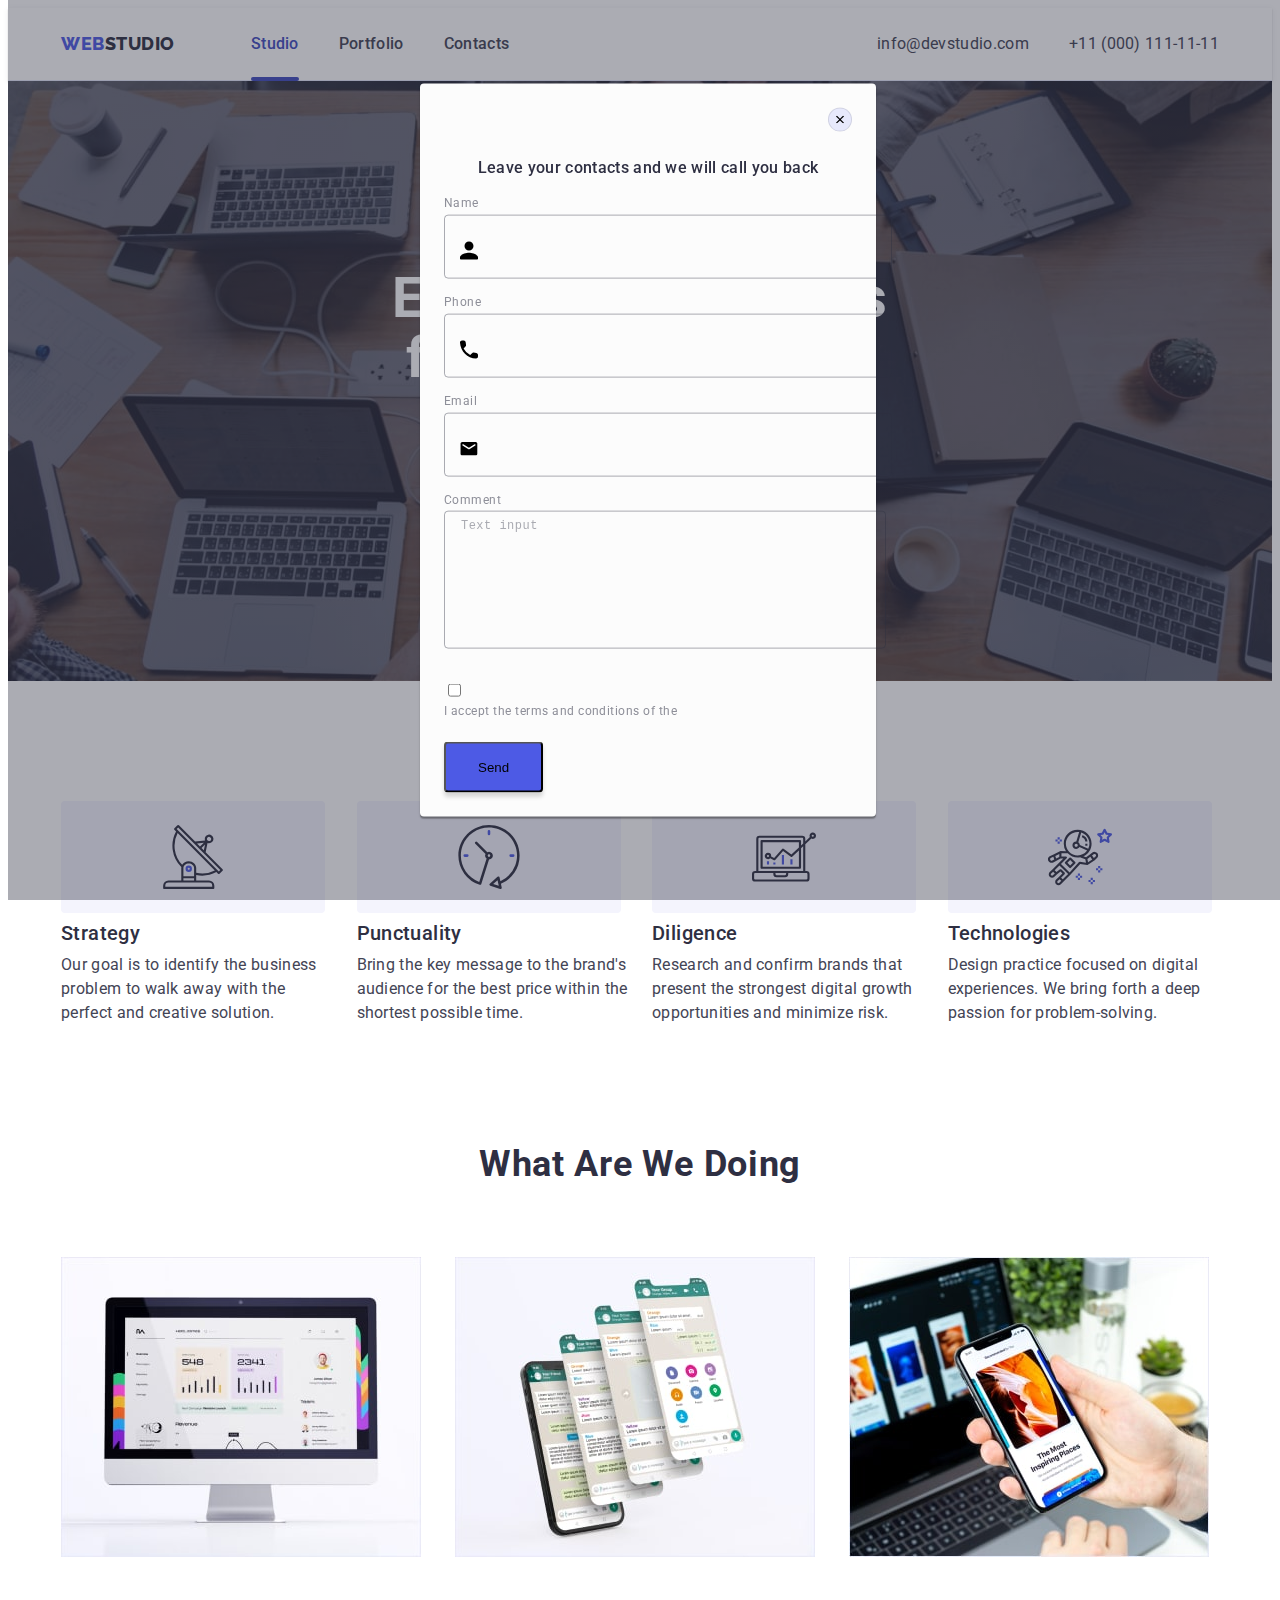
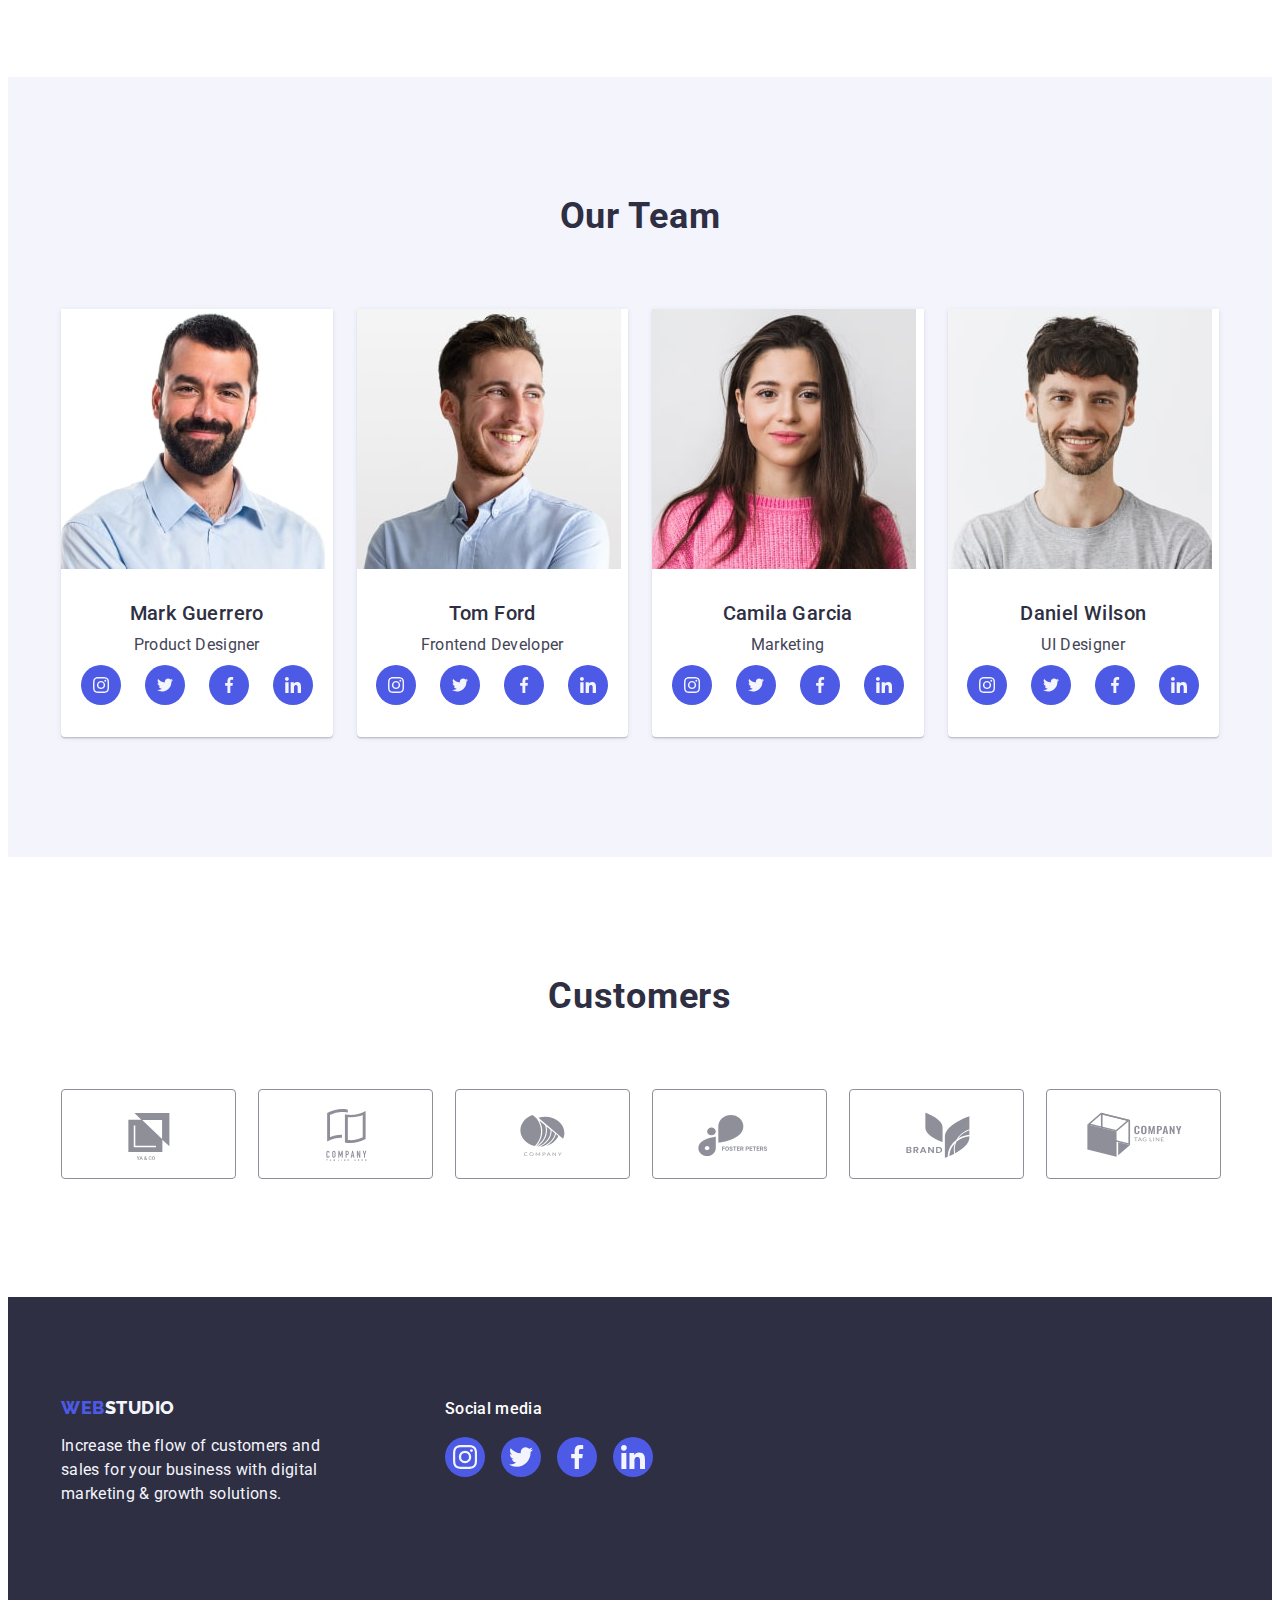
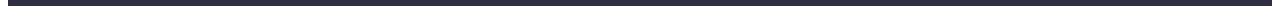
==== index.html @ cede33b7 "grg" ====
<!DOCTYPE html>
<html lang="en">
  <head>
    <meta charset="UTF-8" />
    <meta name="viewport" content="width=device-width, initial-scale=1.0" />
    <title>Студія</title>
    <link rel="preconnect" href="https://fonts.googleapis.com" />
    <link rel="preconnect" href="https://fonts.gstatic.com" crossorigin />
    <link
      href="https://fonts.googleapis.com/css2?family=Raleway:wght@800&family=Roboto:wght@400;500;700&display=swap"
      rel="stylesheet"
    />
    <link
      rel="stylesheet"
      href="https://cdnjs.cloudflare.com/ajax/libs/modern-normalize/2.0.0/modern-normalize.min.css"
      integrity="sha512-4xo8blKMVCiXpTaLzQSLSw3KFOVPWhm/TRtuPVc4WG6kUgjH6J03IBuG7JZPkcWMxJ5huwaBpOpnwYElP/m6wg=="
      crossorigin="anonymous"
      referrerpolicy="no-referrer"
    />
    <link rel="stylesheet" href="./css/styles.css" />
  </head>
  <body>
    <!--header-->

    <header class="header">
      <div class="container header-container">
        <nav class="navigations">
          <a href="./index.html" class="logo logo-header link"
            >Web<span class="header-logo-studio">Studio</span></a
          >

          <ul class="header-menu list">
            <li>
              <a href="./index.html" class="header-menu-item link current"
                >Studio</a
              >
            </li>
            <li>
              <a href="./portfolio.html" class="header-menu-item link"
                >Portfolio</a
              >
            </li>
            <li>
              <a href="" class="header-menu-item link">Contacts</a>
            </li>
          </ul>
        </nav>
        <address class="header-address">
          <ul class="list header-socials">
            <li>
              <a
                class="header-address-item link"
                href="mailto:info@devstudio.com"
                >info@devstudio.com</a
              >
            </li>
            <li>
              <a class="header-address-item link" href="tel:+110001111111"
                >+11 (000) 111-11-11</a
              >
            </li>
          </ul>
        </address>
      </div>
    </header>
    <main>
      <section class="studio-section-main container">
        <div class="container">
          <h1 class="h-first">Effective Solutions for Your Business</h1>
          <button type="button" class="studio-button" data-modal-open>
            Order Service
          </button>
        </div>
      </section>

      <section class="studio-section-advantages">
        <div class="container studio-section-advantages-container">
          <h2 class="visually-hidden">Advantages</h2>
          <ul class="list studio-advantages">
            <li class="adventagy-item">
              <div class="adventagy-block">
                <svg class="adventagy-icon" width="64" height="64">
                  <use href="./images/icons.svg#icon-antenna-1"></use>
                </svg>
              </div>
              <h3 class="h-third">Strategy</h3>
              <p class="usual-text">
                Our goal is to identify the business problem to walk away with
                the perfect and creative solution.
              </p>
            </li>
            <li class="adventagy-item">
              <div class="adventagy-block">
                <svg class="adventagy-icon" width="64" height="64">
                  <use href="./images/icons.svg#icon-clock-1"></use>
                </svg>
              </div>
              <h3 class="h-third">Punctuality</h3>
              <p class="usual-text">
                Bring the key message to the brand's audience for the best price
                within the shortest possible time.
              </p>
            </li>
            <li class="adventagy-item">
              <div class="adventagy-block">
                <svg class="adventagy-icon" width="64" height="64">
                  <use href="./images/icons.svg#icon-diagram-1"></use>
                </svg>
              </div>
              <h3 class="h-third">Diligence</h3>
              <p class="usual-text">
                Research and confirm brands that present the strongest digital
                growth opportunities and minimize risk.
              </p>
            </li>
            <li class="adventagy-item">
              <div class="adventagy-block">
                <svg class="adventagy-icon" width="64" height="64">
                  <use href="./images/icons.svg#icon-astronaut-1"></use>
                </svg>
              </div>
              <h3 class="h-third">Technologies</h3>
              <p class="usual-text">
                Design practice focused on digital experiences. We bring forth a
                deep passion for problem-solving.
              </p>
            </li>
          </ul>
        </div>
      </section>
      <section class="studio-section-doing">
        <div class="container">
          <h2 class="h-second">What are we doing</h2>
          <ul class="studio-images-doing list">
            <li class="studio-img-li">
              <img
                class="studio-img-doing"
                src="./images/section1_1.jpg"
                alt="computer"
                width="360"
                height="300"
              />
            </li>
            <li class="studio-img-li">
              <img
                class="studio-img-doing"
                src="./images/section1_2.jpg"
                alt="message"
                width="360"
                height="300"
              />
            </li>
            <li class="studio-img-li">
              <img
                class="studio-img-doing"
                src="./images/section1_3.jpg"
                alt="phone"
                width="360"
                height="300"
              />
            </li>
          </ul>
        </div>
      </section>
      <section class="studio-section-team">
        <div class="container our-team-container">
          <h2 class="h-second">Our Team</h2>
          <ul class="list studio-team">
            <li class="studio-team-infa">
              <img
                class="studio-img-team"
                src="./images/section2_1.jpg"
                alt="Mark Guerrero"
                width="264"
                height="260"
              />
              <div class="information-team-container">
                <h3 class="h-third information-team">Mark Guerrero</h3>
                <p class="usual-text information-team">Product Designer</p>
                <ul class="socials-list list">
                  <li class="socials-list-element">
                    <a href="" class="socials-list-link">
                      <svg width="16" height="16" class="socials-list-svg">
                        <use href="./images/icons.svg#icon-instagram-2"></use>
                      </svg>
                    </a>
                  </li>
                  <li class="socials-list-element">
                    <a href="" class="socials-list-link">
                      <svg width="16" height="16" class="socials-list-svg">
                        <use href="./images/icons.svg#icon-twitter-1"></use>
                      </svg>
                    </a>
                  </li>
                  <li class="socials-list-element">
                    <a href="" class="socials-list-link">
                      <svg width="16" height="16" class="socials-list-svg">
                        <use href="./images/icons.svg#icon-facebook-1"></use>
                      </svg>
                    </a>
                  </li>
                  <li class="socials-list-element">
                    <a href="" class="socials-list-link">
                      <svg width="16" height="16" class="socials-list-svg">
                        <use href="./images/icons.svg#icon-linkedin-1"></use>
                      </svg>
                    </a>
                  </li>
                </ul>
              </div>
            </li>
            <li class="studio-team-infa">
              <img
                class="studio-img-team"
                src="./images/section2_2.jpg"
                alt="Tom Ford"
                width="264"
                height="260"
              />
              <div class="information-team-container">
                <h3 class="h-third information-team">Tom Ford</h3>
                <p class="usual-text information-team">Frontend Developer</p>
                <ul class="socials-list list">
                  <li class="socials-list-element">
                    <a href="" class="socials-list-link">
                      <svg width="16" height="16" class="socials-list-svg">
                        <use href="./images/icons.svg#icon-instagram-2"></use>
                      </svg>
                    </a>
                  </li>
                  <li class="socials-list-element">
                    <a href="" class="socials-list-link">
                      <svg width="16" height="16" class="socials-list-svg">
                        <use href="./images/icons.svg#icon-twitter-1"></use>
                      </svg>
                    </a>
                  </li>
                  <li class="socials-list-element">
                    <a href="" class="socials-list-link">
                      <svg width="16" height="16" class="socials-list-svg">
                        <use href="./images/icons.svg#icon-facebook-1"></use>
                      </svg>
                    </a>
                  </li>
                  <li class="socials-list-element">
                    <a href="" class="socials-list-link">
                      <svg width="16" height="16" class="socials-list-svg">
                        <use href="./images/icons.svg#icon-linkedin-1"></use>
                      </svg>
                    </a>
                  </li>
                </ul>
              </div>
            </li>
            <li class="studio-team-infa">
              <img
                class="studio-img-team"
                src="./images/section2_3.jpg"
                alt="Camila Garcia"
                width="264"
                height="260"
              />
              <div class="information-team-container">
                <h3 class="h-third information-team">Camila Garcia</h3>
                <p class="usual-text information-team">Marketing</p>
                <ul class="socials-list list">
                  <li class="socials-list-element">
                    <a href="" class="socials-list-link">
                      <svg width="16" height="16" class="socials-list-svg">
                        <use href="./images/icons.svg#icon-instagram-2"></use>
                      </svg>
                    </a>
                  </li>
                  <li class="socials-list-element">
                    <a href="" class="socials-list-link">
                      <svg width="16" height="16" class="socials-list-svg">
                        <use href="./images/icons.svg#icon-twitter-1"></use>
                      </svg>
                    </a>
                  </li>
                  <li class="socials-list-element">
                    <a href="" class="socials-list-link">
                      <svg width="16" height="16" class="socials-list-svg">
                        <use href="./images/icons.svg#icon-facebook-1"></use>
                      </svg>
                    </a>
                  </li>
                  <li class="socials-list-element">
                    <a href="" class="socials-list-link">
                      <svg width="16" height="16" class="socials-list-svg">
                        <use href="./images/icons.svg#icon-linkedin-1"></use>
                      </svg>
                    </a>
                  </li>
                </ul>
              </div>
            </li>
            <li class="studio-team-infa">
              <img
                class="studio-img-team"
                src="./images/section2_4.jpg"
                alt="Daniel Wilson"
                width="264"
                height="260"
              />
              <div class="information-team-container">
                <h3 class="h-third information-team">Daniel Wilson</h3>
                <p class="usual-text information-team">UI Designer</p>
                <ul class="socials-list list">
                  <li class="socials-list-element">
                    <a href="" class="socials-list-link">
                      <svg width="16" height="16" class="socials-list-svg">
                        <use href="./images/icons.svg#icon-instagram-2"></use>
                      </svg>
                    </a>
                  </li>
                  <li class="socials-list-element">
                    <a href="" class="socials-list-link">
                      <svg width="16" height="16" class="socials-list-svg">
                        <use href="./images/icons.svg#icon-twitter-1"></use>
                      </svg>
                    </a>
                  </li>
                  <li class="socials-list-element">
                    <a href="" class="socials-list-link">
                      <svg width="16" height="16" class="socials-list-svg">
                        <use href="./images/icons.svg#icon-facebook-1"></use>
                      </svg>
                    </a>
                  </li>
                  <li class="socials-list-element">
                    <a href="" class="socials-list-link">
                      <svg width="16" height="16" class="socials-list-svg">
                        <use href="./images/icons.svg#icon-linkedin-1"></use>
                      </svg>
                    </a>
                  </li>
                </ul>
              </div>
            </li>
          </ul>
        </div>
      </section>
      <section class="studio-customers-section">
        <div class="container">
          <h2 class="h-second">Customers</h2>
          <ul class="studio-client-list">
            <li class="studio-client-li list">
              <a href="" class="studio-client-link">
                <svg width="104" height="56" class="studio-client-svg">
                  <use href="./images/icons.svg#icon-Client-1"></use>
                </svg>
              </a>
            </li>
            <li class="studio-client-li list">
              <a href="" class="studio-client-link">
                <svg width="104" height="56" class="studio-client-svg">
                  <use href="./images/icons.svg#icon-Client-2"></use>
                </svg>
              </a>
            </li>
            <li class="studio-client-li list">
              <a href="" class="studio-client-link">
                <svg width="104" height="56" class="studio-client-svg">
                  <use href="./images/icons.svg#icon-Client-3"></use>
                </svg>
              </a>
            </li>
            <li class="studio-client-li list">
              <a href="" class="studio-client-link">
                <svg width="104" height="56" class="studio-client-svg">
                  <use href="./images/icons.svg#icon-Client-4"></use>
                </svg>
              </a>
            </li>
            <li class="studio-client-li list">
              <a href="" class="studio-client-link">
                <svg width="104" height="56" class="studio-client-svg">
                  <use href="./images/icons.svg#icon-Client-5"></use>
                </svg>
              </a>
            </li>
            <li class="studio-client-li list">
              <a href="" class="studio-client-link">
                <svg width="104" height="56" class="studio-client-svg">
                  <use href="./images/icons.svg#icon-Client-6"></use>
                </svg>
              </a>
            </li>
          </ul>
        </div>
      </section>
    </main>
    <footer class="footer">
      <div class="container footer-container">
        <div class="footer-logo-p">
          <a href="./index.html" class="logo logo-footer link"
            >Web<span class="footer-logo-studio">Studio</span></a
          >
          <p class="usual-text-footer">
            Increase the flow of customers and sales for your business with
            digital marketing & growth solutions.
          </p>
        </div>
        <div class="footer-socials-container">
          <p class="footer-socials-p">Social media</p>
          <ul class="socials-list-f list">
            <li class="socials-list-element-f">
              <a href="" class="socials-list-link-f">
                <svg width="24" height="24" class="socials-list-svg-f">
                  <use href="./images/icons.svg#icon-instagram-2"></use>
                </svg>
              </a>
            </li>
            <li class="socials-list-element-f">
              <a href="" class="socials-list-link-f">
                <svg width="24" height="24" class="socials-list-svg-f">
                  <use href="./images/icons.svg#icon-twitter-1"></use>
                </svg>
              </a>
            </li>
            <li class="socials-list-element-f">
              <a href="" class="socials-list-link-f">
                <svg width="24" height="24" class="socials-list-svg-f">
                  <use href="./images/icons.svg#icon-facebook-1"></use>
                </svg>
              </a>
            </li>
            <li class="socials-list-element-f">
              <a href="" class="socials-list-link-f">
                <svg width="24" height="24" class="socials-list-svg-f">
                  <use href="./images/icons.svg#icon-linkedin-1"></use>
                </svg>
              </a>
            </li>
          </ul>
        </div>
      </div>
    </footer>

    <div class="backgrop" data-modal>
      <div class="modal">
        <button type="button" class="close-button" data-modal-close>
          <svg width="8" height="8" class="modal-close-svg">
            <use href="./images/icons.svg#icon-close"></use>
          </svg>
        </button>
        <p class="modal-title">Leave your contacts and we will call you back</p>
        <form>
          <div class="modal-input-sv">
            <label class="modal-label" for="user-name">
              <span class="modal-label-span">Name</span>
            </label>
            <div class="modal-input-svg">
              <input
                type="text"
                class="modal-input"
                name="user-name"
                id="user-name"
              />
              <svg class="modal-input-icon" width="18" height="24">
                <use href="./images/icons.svg#icon-person"></use>
              </svg>
            </div>
          </div>
          <div class="modal-input-sv">
            <label class="modal-label" for="user-phone">
              <span class="modal-label-span">Phone</span>
            </label>
            <div class="modal-input-svg">
              <input
                type="tel"
                class="modal-input"
                name="user-phone"
                id="user-phone"
              />
              <svg class="modal-input-icon" width="18" height="24">
                <use href="./images/icons.svg#icon-phone"></use>
              </svg>
            </div>
          </div>
          <div class="modal-input-sv">
            <label class="modal-label" for="user-email">
              <span class="modal-label-span">Email</span>
            </label>
            <div class="modal-input-svg">
              <input
                type="email"
                class="modal-input"
                name="user-email"
                id="user-email"
              />
              <svg class="modal-input-icon" width="18" height="24">
                <use href="./images/icons.svg#icon-email"></use>
              </svg>
            </div>
          </div>

          <div class="modal-comment">
            <label class="modal-label" for="user-comment">
              <span class="modal-label">Comment</span>
            </label>

            <textarea
              name="user-comment"
              id="user-comment"
              class="modal-textarea"
              placeholder="Text input"
            ></textarea>
          </div>
          <div class="modal-checkbox-container">
            <input
              type="checkbox"
              id="user-privacy"
              value="true"
              name="user-privacy"
              class="modal-checkbox-input"
              class="visually-hidden"
            />
            <label for="user-privacy" class="modal-label">
              I accept the terms and conditions of the</label
            >
          </div>

          <button type="submit" class="modal-button">Send</button>
        </form>
      </div>
    </div>
    <script src="./js/modal.js"></script>
  </body>
</html>
---- css/styles.css ----
:root {
    /* logo */
    --color-logo-web:#4D5AE5;
    --color-logo-studio-header:#2E2F42;
    --color-logo-studio-footer: #F4F4FD;
    /**/


   /*text color-size*/
    --color-headers:#2E2F42;
    --color-usual-text:#434455;
    --color-h-first:#FFF;
    --color-button-text-blue:#4D5AE5;
    --color-footer-text:#F4F4FD;

    /**/

    /* back-ground color section */
    --header-color:#FFF;
    --studio-main-color:#2E2F42;
    --studio-ourteam-color:#F4F4FD;
    --footer-color:#2E2F42;
    /**/
    --button-portfolio-color:#F4F4FD;

    /* background color icons*/
    --cloud:#F4F4FD;
    --iris: #4D5AE5;
    --client:#8e8f99;
}


/*скидання стилів*/
p,h1,h2,h3,h4,h5,h6 {
    
    padding: 0;
    margin:0;
}
ul,ol {
   
    padding: 0;
    margin:0;
}
/*скидання стилів*/



body {
    font-family: "Roboto", sans-serif;
    color: #434455;
    background-color:#FFF;
    font-size: 16px;
    font-weight: 400;
        line-height: 1.5;
        letter-spacing: 0.02em;
}
.container{
    width: 100%; 
    max-width: 1158px;
    padding-left: 15px;
    padding-right: 15px;
    padding-top: 0;
    padding-bottom: 0;
    margin: 0 auto;
   /* outline: 2px solid red;*/
}
.link {
    text-decoration: none;
}
.list {
    list-style: none;
}

/*
.header{
    padding-top: 23px;
    padding-bottom: 24px;
}*/
.logo {
    font-family: "Raleway", sans-serif;
    font-weight: 800;
    font-size: 18px;
    line-height: 1.17;
    letter-spacing: 0.03em;
    text-transform: uppercase;
    color: var(--color-logo-web);
    /*margin-right: 76px;*/
    display: inline-block;
   /* padding: 24px;*/
    display: block;

}
.logo-header{
    margin-right: 76px;
    padding: 24px 0;
}
.header-logo-studio {
    color:var(--color-logo-studio-header);
    
}
.footer-logo-studio {
    color: var(--color-logo-studio-footer);}

.header-container{
    display: flex;
align-items: center;

/*gap: 332px;*/
}
.header{
    border-bottom: 1px solid #e7e9fc;
    box-shadow: 0px 2px 1px rgba(46, 47, 66, 0.08), 0px 1px 1px rgba(46, 47, 66, 0.16), 0px 1px 6px rgba(46, 47, 66, 0.08);
}
.header-menu{
    display: flex ;
    gap: 40px;
    align-items: center;
    justify-content: space-between;
}
.navigations{
    display: flex;
   
    align-items: center;
    flex-grow: 1;
    
    
    
}

.header-socials{
    display: flex;
    gap: 40px;
   
}
/*******************************
.header-logo-studio{
    margin-right: 76px;
}*/


.header-menu-item {
    font-weight: 500;
    font-size: 16px;
    line-height: 1.5;
    letter-spacing: 0.02em;
    color: var(--color-usual-text);
    padding: 24px 0;
    display: block;
    transition:color 250ms cubic-bezier(0.4, 0, 0.2, 1);
    
}
.header-menu-item:hover,
.header-menu-item:focus {
    color: #404bbf;
}
.current {

    position: relative;
    color: #404bbf;
}

.current::after {
    position: absolute;
    content: "";
    width: 100%;
    height: 4px;
    border-radius: 2px;
    bottom: -1px;
    left: 0;
    background-color: #404BBF;
}
.header-address {
    font-style: normal;
}
.header-address-item {
    font-style: normal;
    font-size: 16px;
    line-height: 1.5;
    letter-spacing: 0.02em;
    color:var(--color-usual-text);
    padding: 24px 0;
    display: block;
    transition: color 250ms cubic-bezier(0.4, 0, 0.2, 1);
}
.header-address-item:hover,
.header-address-item:focus {
    color: #404bbf;
}


.studio-section-main{
    background-color:var(--studio-main-color);
    padding: 188px 0;
    max-width: 1440px;
    background-repeat: no-repeat;
    background-position: center;
    background-size: cover;
    background-image:linear-gradient(rgba(46, 47, 66, 0.7), rgba(46, 47, 66, 0.7)), url(../images/people-office.jpg);
}
.h-first{
    font-size: 56px;
    line-height: 1.07;
    text-align: center;
    letter-spacing: 0.02em;
    color: #ffffff;
    margin: 0 auto;
    max-width: 496px;
    }

.studio-button {
    background-color: #4D5AE5;
    font-family: "Roboto", sans-serif;
    font-weight: 500;
    font-size: 16px;
    line-height: 1.5;
    letter-spacing: 0.04em;
    color: #ffffff;
    display: block;
    padding: 16px 32px ;
    border-radius: 4px;
    border:none;
    justify-content: center;
    margin:48px auto 0;
    min-width: 169px;
    cursor: pointer;
    transition: background-color 250ms cubic-bezier(0.4, 0, 0.2, 1);
}
.visually-hidden{
        
                position: absolute;
                width: 1px;
                height: 1px;
                margin: -1px;
                border: 0;
                padding: 0;
                white-space: nowrap;
                clip-path: inset(100%);
                clip: rect(0 0 0 0);
                overflow: hidden;
            
   
}
.studio-button:hover,
.studio-button:focus {
    background-color: #404BBF;
    cursor: pointer;
}







.h-third {
    font-weight: 500;
    font-size: 20px;
    line-height: 1.2;
    letter-spacing: 0.02em;
    color:var(--color-headers);
    margin-bottom: 8px;
   
    
}
.usual-text {
    font-size: 16px;
    line-height: 1.5;
    letter-spacing: 0.02em;
    color:var(--color-usual-text);
    
    
}
.h-second {
    font-size: 36px;
    line-height: 1.11;
     text-align: center;
     letter-spacing: 0.02em;
     text-transform: capitalize;
     color:var(--color-headers);
     
     margin: 0 auto 72px;
     
    
}
.studio-section-advantages{
    padding: 120px 0;
}

.studio-advantages{
    display: flex;
    gap: 24px;
   
}
.adventagy-item{
    width: calc((100% - 72px) / 4);
   
}
.adventagy-block{
    width: 264px;
    height: 112px;
    border-radius: 4px;
background: var(--cloud);
margin-bottom: 8px;
display: flex;
align-items: center;
justify-content: center;
}
 
.studio-images-doing{
    display: flex;
    gap:24px;
    
}
.studio-section-doing{
padding-bottom: 120px;
}
.studio-img-doing{
    display: block;
}
.studio-img-li{
    width: calc((100% - 48px)/3);
}
.studio-section-team {
    background-color:var(--studio-ourteam-color);
    padding: 120px 0;
}
.studio-img-team{
    display: block;
}
.studio-team-infa {
    background-color: #FFFFFF;
    border-radius: 0px 0px 4px 4px;
    
    width: calc((100% - 24px*3)/4);
    box-shadow :0px 1px 6px rgba(46, 47, 66, 0.08),
        0px 1px 1px rgba(46, 47, 66, 0.16),
        0px 2px 1px rgba(46, 47, 66, 0.08);
   
}
.studio-customers-section{
padding-top: 120px;
padding-bottom: 120px;
}
.studio-client-list{
    display: flex;
    gap: 24px;

}
.studio-client-li{
    width: calc((100% - 120px) / 6);
    height: 88px;
}
.studio-client-link{
    width: 100%;
    height: 100%;
    border: 1px solid #8e8f99;
    border-radius:4px;
    display: flex;
    align-items: center;
    justify-content: center;
    color:var(--client);
    transition: border-color 250ms cubic-bezier(0.4, 0, 0.2, 1),
        color 250ms cubic-bezier(0.4, 0, 0.2, 1);
}
.studio-client-link:focus,
.studio-client-link:hover{
    border-color: #404bbf;
    color: #404bbf;
}
.studio-client-svg{
    fill: currentColor;
}
.socials-list{
    display: flex;
    justify-content: center;
    align-items: center;
    gap: 24px;
}
.socials-list-element{
width: 40px;
height: 40px;

}
.socials-list-link{
    width: 100%;
    height: 100%;
    background-color:var(--iris);
    border-radius: 50%;
    display: flex;
    align-items: center;
  
    justify-content: center;
    transition: background-color 250ms cubic-bezier(0.4, 0, 0.2, 1);;

}
.socials-list-link:hover,
.socials-list-link:focus{
    background-color: #404bbf;
}
.socials-list-svg{
fill: var(--cloud);

}
.studio-team{
    display: flex;
    
       
    gap: 24px;
   
    
}
.information-team-container{   
    
padding: 32px 0;}
    
.information-team{
   
margin-bottom: 8px;
text-align: center;
}
    
   
    

.footer{
    background-color:var(--footer-color);
    padding: 100px 0;  
}
.footer-container{
    display: flex;
    align-items: baseline;
}
.footer-logo-p{
    margin-right: 120px;
}
.footer-socials-p{
    font-weight: 500;
    font-size: 16px;
    line-height: 1.5;
    letter-spacing: 0.02em;
    color: #FFFFFF;
    margin-bottom: 16px;
}


.socials-list-f {
    display: flex;
    justify-content: center;
    align-items: center;
    gap: 16px;
}

.socials-list-element-f {
    width: 40px;
    height: 40px;

}

.socials-list-link-f {
    width: 100%;
    height: 100%;
    background-color: var(--iris);
    border-radius: 50%;
    display: flex;
    align-items: center;

    justify-content: center;
    transition: background-color 250ms cubic-bezier(0.4, 0, 0.2, 1);
    ;

}

.socials-list-link-f:hover,
.socials-list-link-f:focus {
    background-color:  #31d0aa;
}

.socials-list-svg-f {
    fill: var(--cloud);

}


.usual-text-footer {
    line-height: 1.5;
    color: var(--color-footer-text);
     letter-spacing: 0.02em;
    max-width: 264px;
     
}

.portfolio-section{
    padding-top: 96px;
    padding-bottom: 120px;
}
.portfolio-buttons-container{
    display: flex;
    flex-direction: row;
    justify-content: center;
    gap: 24px;
    margin-bottom: 72px;
   
}





.portfolio-button {
    font-family: "Roboto", sans-serif;
    font-weight: 500;
    font-size: 16px;
    line-height: 1.5;
    letter-spacing: 0.04em;
    color: var(--color-button-text-blue);
    background-color:var(--button-portfolio-color);


    display: flex;
        padding: 12px 24px;
        justify-content: center;
        align-items: center;
        border-radius: 4px;
            border: 1px solid var(--cornflower, #E7E9FC);
transition:color 250ms cubic-bezier(0.4, 0, 0.2, 1),
    background-color 250ms cubic-bezier(0.4, 0, 0.2, 1),
    border-color 250ms cubic-bezier(0.4, 0, 0.2, 1),
    box-shadow 250ms cubic-bezier(0.4, 0, 0.2, 1);
}
.portfolio-button:hover,
.portfolio-button:focus {
    color: #FFFFFF;
    background-color: #404BBF;
    cursor: pointer;
    border: 1px solid transparent;
    box-shadow: 0px 3px 1px rgba(0, 0, 0, 0.1),
        0px 2px 1px rgba(0, 0, 0, 0.08),
        0px 2px 2px rgba(0, 0, 0, 0.12);
}

.portfolio-link{
    display: block;
    transition: box-shadow 250ms cubic-bezier(0.4, 0, 0.2, 1);
}
.portfolio-link:hover,
.portfolio-link:focus{
    box-shadow: 0px 1px 6px rgba(46, 47, 66, 0.08),
        0px 1px 1px rgba(46, 47, 66, 0.16),
        0px 2px 1px rgba(46, 47, 66, 0.08);
}
.portfolio-images-container{
    display: flex;
    gap: 24px;
    flex-wrap: wrap;
   
    row-gap: 48px;
}
.portfolio-images-containers{
    display: flex;
    flex-direction: column;
    row-gap: 48px;
    margin-bottom: 120px;
}
.portfolio-info-container{
    padding: 32px 16px;
    border: 1px solid #e7e9fc;
    border-top: none;
}
.portfolio-text-cover{
    position: absolute;
    top: 0;
    left:0;
   color: var(--cloud);
    height: 100%;
    line-height: 1.5;
        /* 150% */
        letter-spacing: 0.02em;
        background-color: var(--iris);
        padding: 40px 32px;
        transform: translateY(100%);
        transition: transform 250ms cubic-bezier(0.4, 0, 0.2, 1);
}
.portfolio-container-cover{
position: relative;
overflow: hidden;
}
.portfolio-link:hover .portfolio-text-cover,
.portfolio-link:focus .portfolio-text-cover{
    transform: translateY(0%);
}

.portfolio-img-i{
    display: block;
}
.usual-text-portfolio{
  /*  margin-bottom: 32px;*/
}
.page-container{
    min-height: 100vh;
    display: flex;
    flex-direction: column;}
.portfolio-img{
  /*  margin-bottom: 32px;*/
  width: calc( (100% - 24px * 2) / 3);
transition: box-shadow 250ms cubic-bezier(0.4, 0, 0.2, 1);
  
}

.main{
    flex-grow: 1;
}
.logo-footer{
    margin-bottom: 16px;
    display: inline-block;
}

/***M---O----D---A---L***/

.backgrop{
    position: fixed;
    width: 100%;
    height: 100%;
    
    top:0;
    background-color: rgba(46, 47, 66, 0.40);
    display: flex;
    align-items: center;
    justify-content: center;
    transition: opacity 250ms cubic-bezier(0.4, 0, 0.2, 1), visibility 250ms cubic-bezier(0.4, 0, 0.2, 1);
}
.modal{
    
     width:408px;
     min-height: 584px;
    border-radius: 4px;
        background: var(--dairy, #FCFCFC);
        box-shadow: 0px 2px 1px 0px rgba(0, 0, 0, 0.20), 0px 1px 3px 0px rgba(0, 0, 0, 0.12), 0px 1px 1px 0px rgba(0, 0, 0, 0.14);
        position: absolute;
        top: 50%;
        left:50%;
        transform: translate(-50%, -50%) scale(1);
        transition: transform 250ms cubic-bezier(0.4, 0, 0.2, 1);
        padding: 72px 24px 24px 24px;
}
.close-button{
    
    position: absolute;
    padding: 0;
    
    background: transparent ;
    width: 24px;
    height: 24px;
border-radius: 50%;
border: 1px solid rgba(0, 0, 0, 0.1);

display:flex;
justify-content: center;
align-items: center;
background-color: #e7e9fc;
    top: 24px;
    right: 24px;
    cursor: pointer;
    transition: background-color 250ms cubic-bezier(0.4, 0, 0.2, 1), border 250ms cubic-bezier(0.4, 0, 0.2, 1);
}
.close-button:hover,
.close-button:focus{
    background-color: #404bbf;
    fill: #ffffff;
    border: none;
}
.is-hidden{
    opacity: 0;
    visibility: hidden;
    pointer-events: none;
}
.modal-close-svg{
    transition: fill 250ms cubic-bezier(0.4, 0, 0.2, 1);
}
.modal-title{
    font-weight: 500;
        line-height: 1.5;
        /* 150% */
        letter-spacing: 0.02em;
        margin-bottom: 16px;
        text-align: center;
        color: var(--color-headers);
}
.modal-input{
width: 100%;
height: 40px;
flex-shrink: 0;    
border-radius: 4px;
border: 1px solid var(--navyblue-modal, rgba(46, 47, 66, 0.40));
margin-bottom: 8px;
outline: transparent;
padding: 11px 0px 11px 38px;
background-color: transparent;
transition: border-color 250ms cubic-bezier(0.4, 0, 0.2, 1);
}
.modal-input:focus{
    
        border: 1px solid var(--iris, #4D5AE5);
}
/*
.modal-input::placeholder{
    color: var(--navyblue-modal, rgba(46, 47, 66, 0.40));
       
        
        font-size: 12px;
        font-style: normal;
        font-weight: 400;
        line-height: 1.16;
       116.667% 
        letter-spacing: 0.4em;
} */
.modal-button{
    display: inline-flex;
        padding: 16px 32px;
        align-items: flex-start;
        gap: 10px;
        border-radius: 4px;
            background: var(--iris, #4D5AE5);
            box-shadow: 0px 4px 4px 0px rgba(0, 0, 0, 0.15);
            
}
.modal-label{
    font-size: 12px;
    line-height: 1.17;
    letter-spacing: 0.04em;
    color: var(--client);
    display: block;
    margin-bottom: 4px;
}
.modal-label-span{
    color: var(--lightslate, #8E8F99);
        /* Small Text */
       
        font-size: 12px;
        font-style: normal;
        font-weight: 400;
        line-height: 1.16;
        /* 116.667% */
        letter-spacing: 0.04em;
}
.modal-input-icon{
    position: absolute;
    left:16px;
    top: 50%;
    transform: translateY(-50%);
    transition: fill 250ms cubic-bezier(0.4, 0, 0.2, 1);
    

}
.modal-input-sv {
    margin-bottom: 8px;
}
.modal-input-svg{
position: relative;



}
.modal-input:focus + .modal-input-icon{
     fill: var(--iris);
}
.modal-textarea{
    font-size: 12px;
    line-height: 1.17;
    letter-spacing: 0.04em;
    color: rgba(46, 47, 66, 0.4);
    width: 100%;
        height: 120px;
        flex-shrink: 0;
        border-radius: 4px;
        border: 1px solid var(--navyblue-modal, rgba(46, 47, 66, 0.40));
        margin-bottom: 8px;
        outline: transparent;
        padding: 8px 16px;
        resize: none;
        background-color: transparent;
        transition: border-color 250ms cubic-bezier(0.4, 0, 0.2, 1);
}
.modal-textarea:focus {

    border: 1px solid var(--iris, #4D5AE5);
}
.modal-textarea::placeholder{
    color: var(--navyblue-modal, rgba(46, 47, 66, 0.40));
        /* Small Text */
       
        font-size: 12px;
        font-style: normal;
        font-weight: 400;
        line-height: 1.16;
        /* 116.667% */
        letter-spacing: 0.04em;
}
.modal-comment{
    margin-bottom: 16px;
}
.modal-checkbox-container{
    margin-bottom: 24px;
}
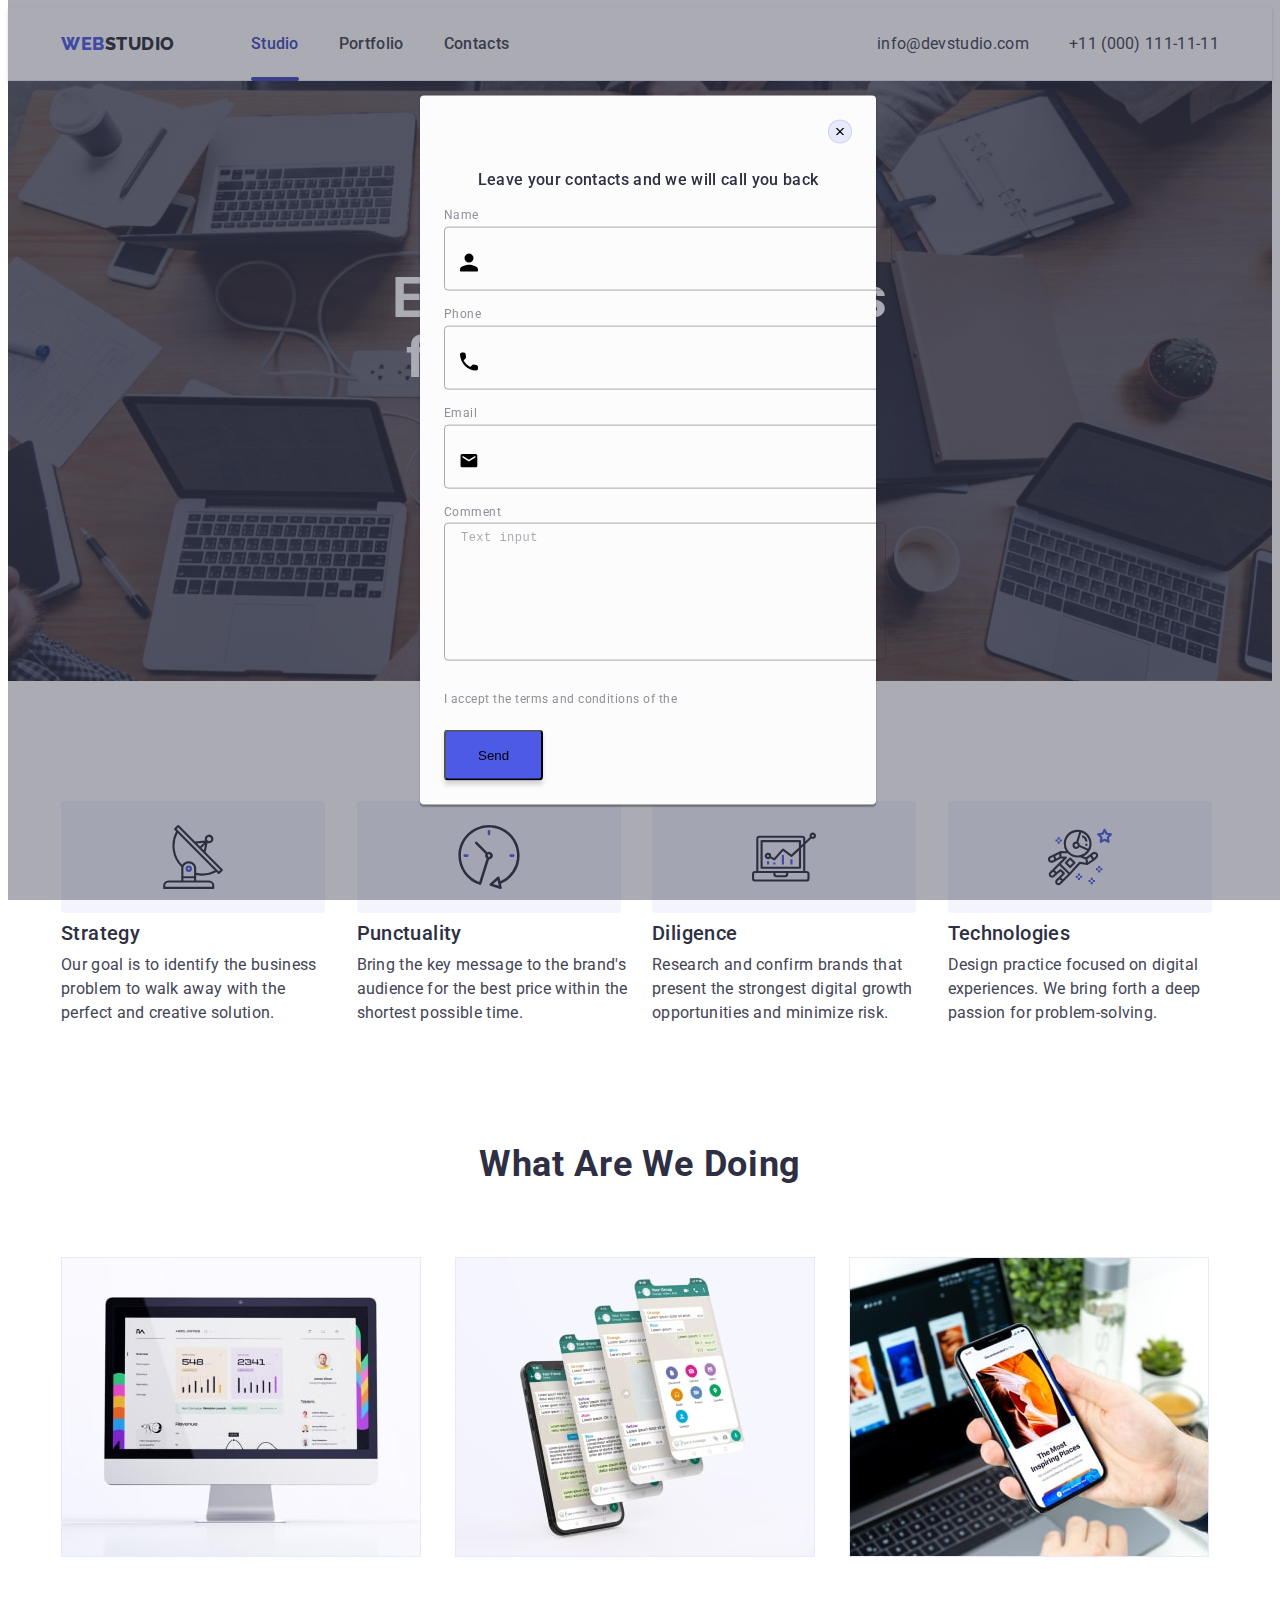
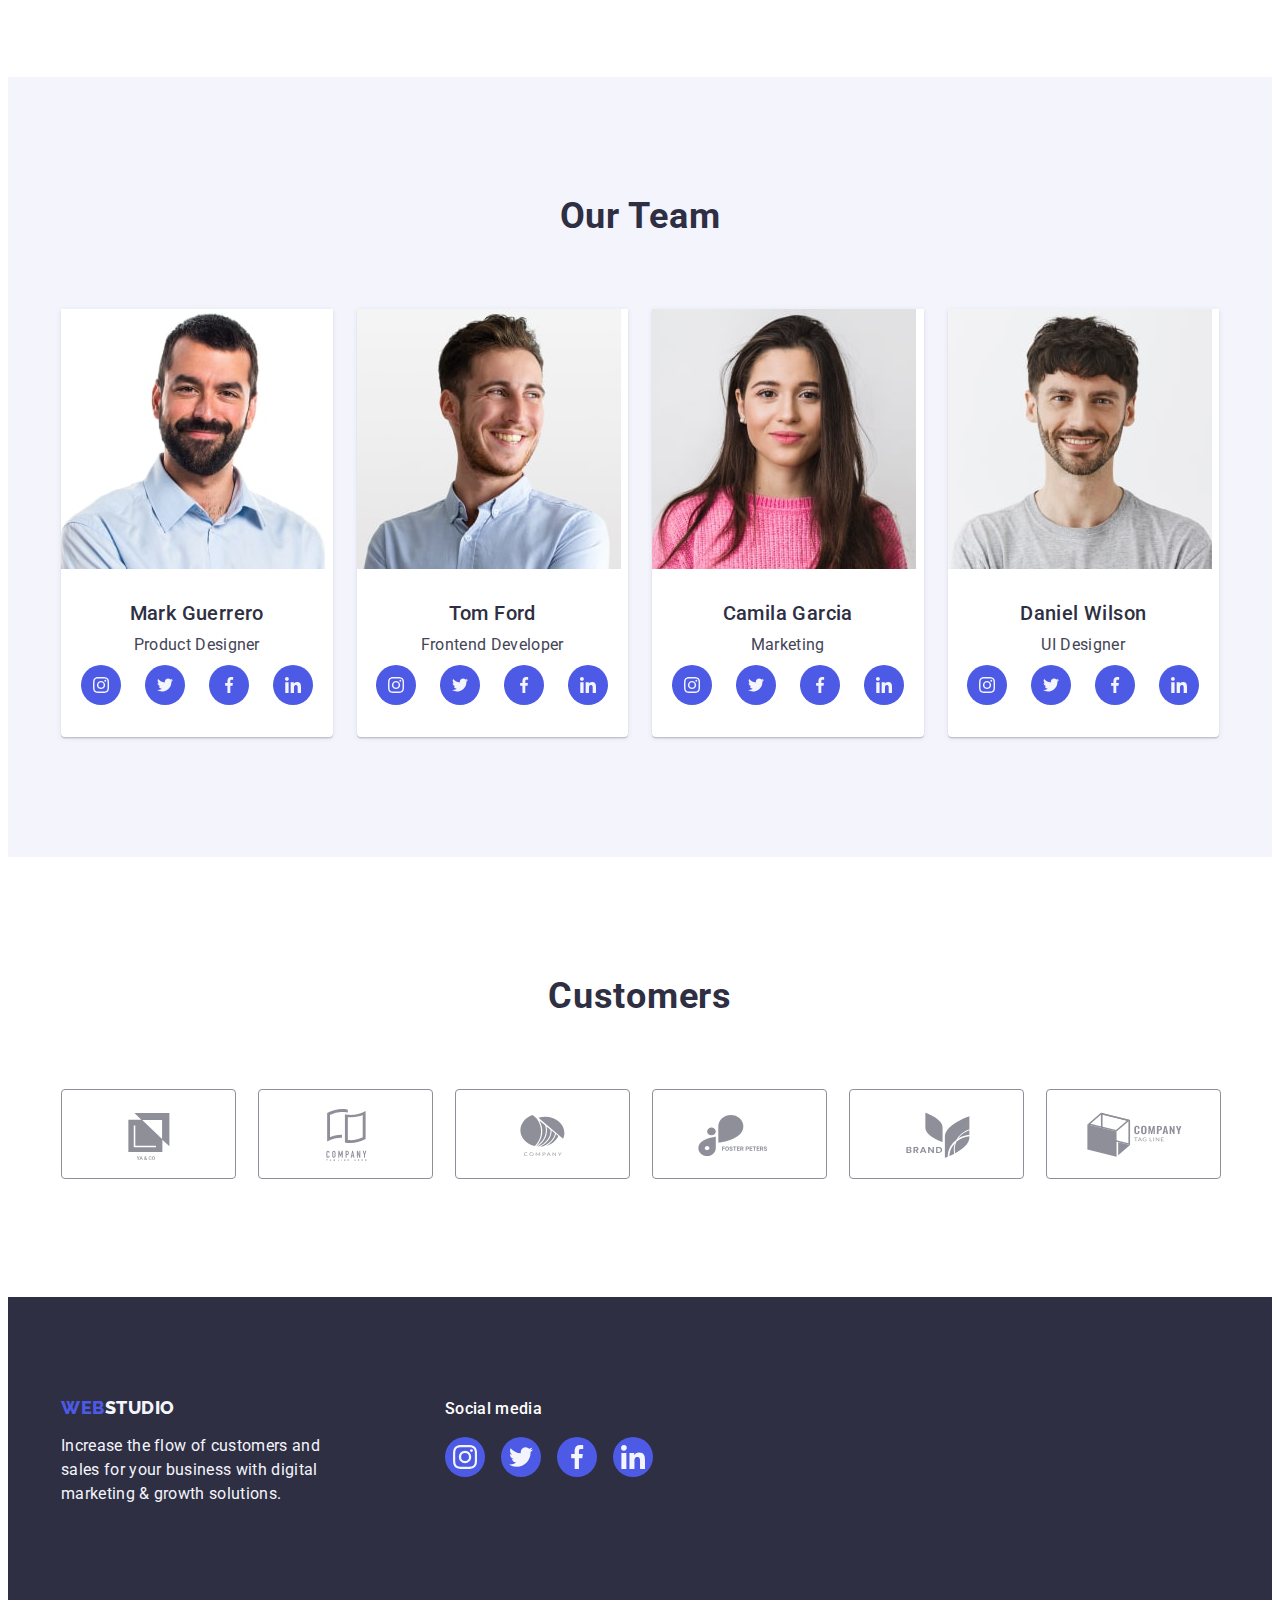
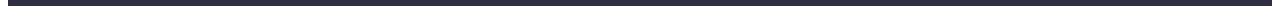
==== commit 3552d562: "nj" ====
--- a/index.html
+++ b/index.html
@@ -514,8 +514,7 @@
               id="user-privacy"
               value="true"
               name="user-privacy"
-              class="modal-checkbox-input"
-              class="visually-hidden"
+              class="modal-checkbox-input visually-hidden"
             />
             <label for="user-privacy" class="modal-label">
               I accept the terms and conditions of the</label
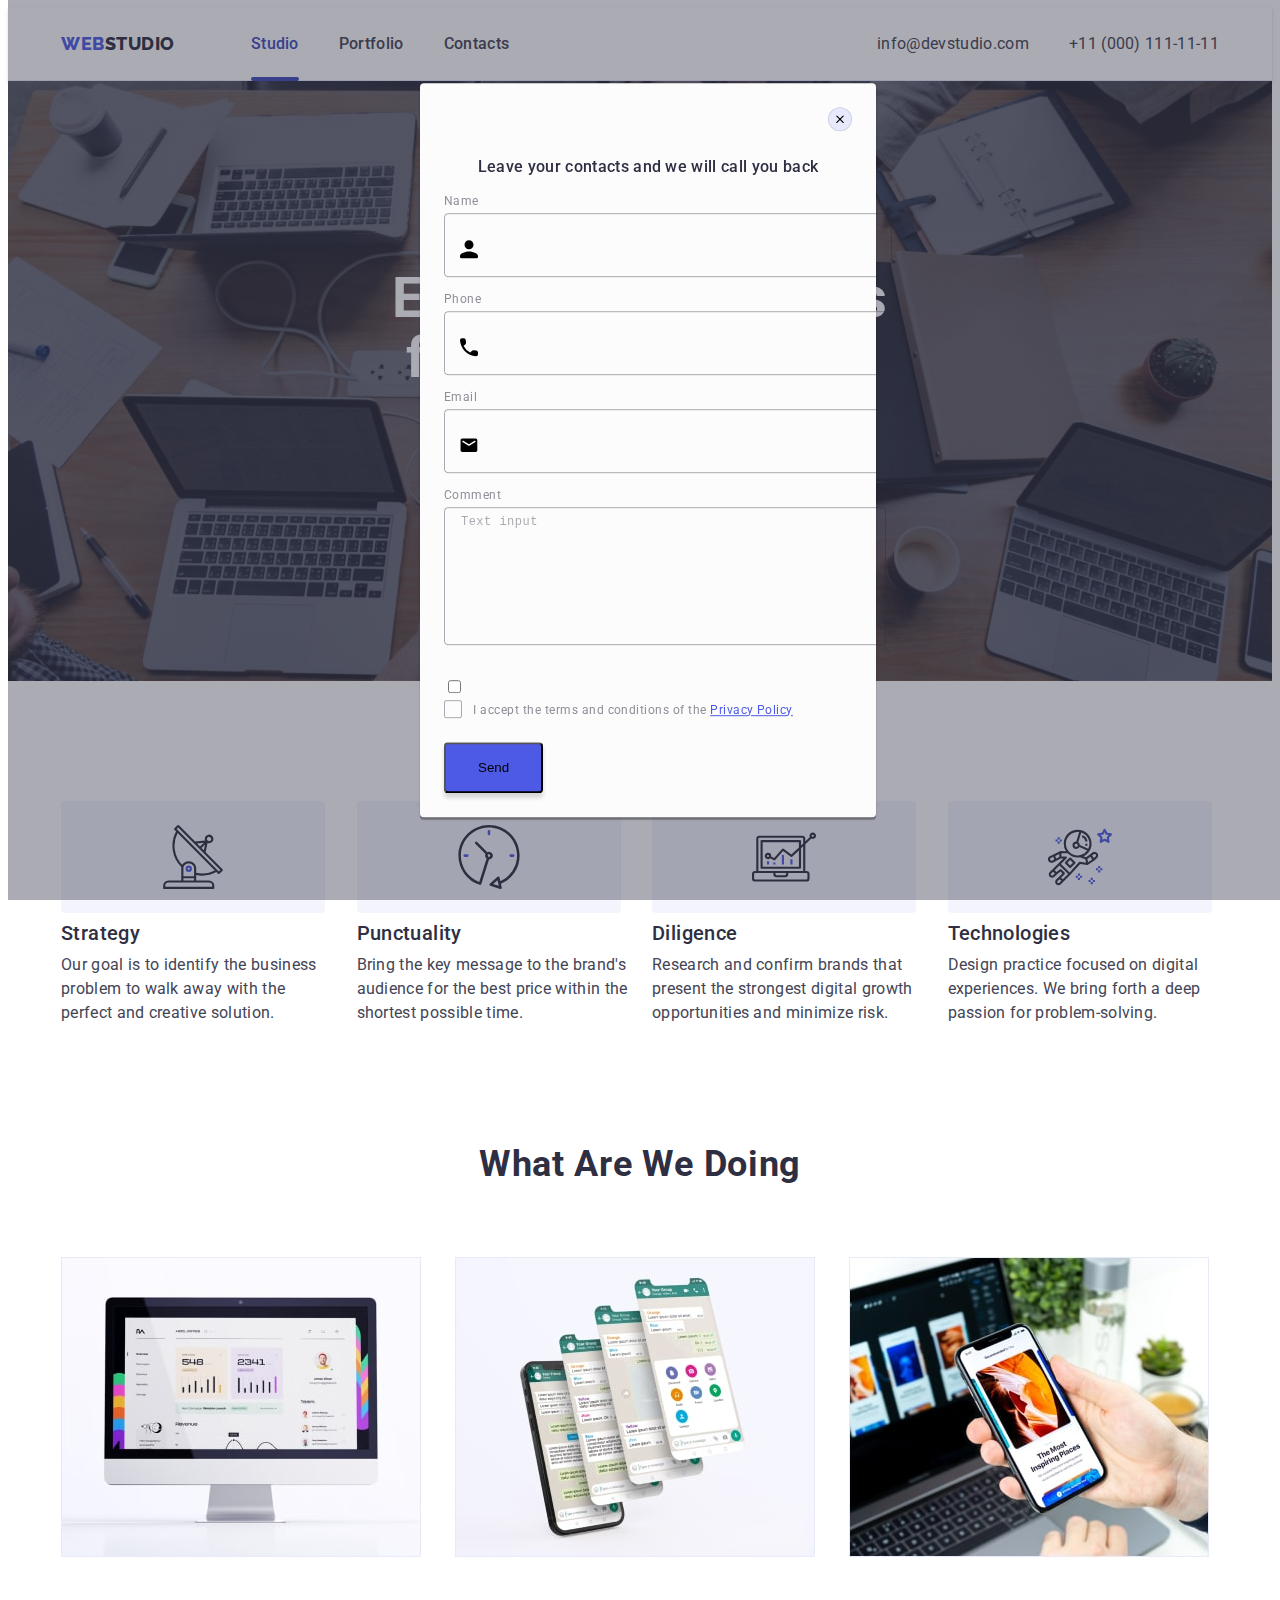
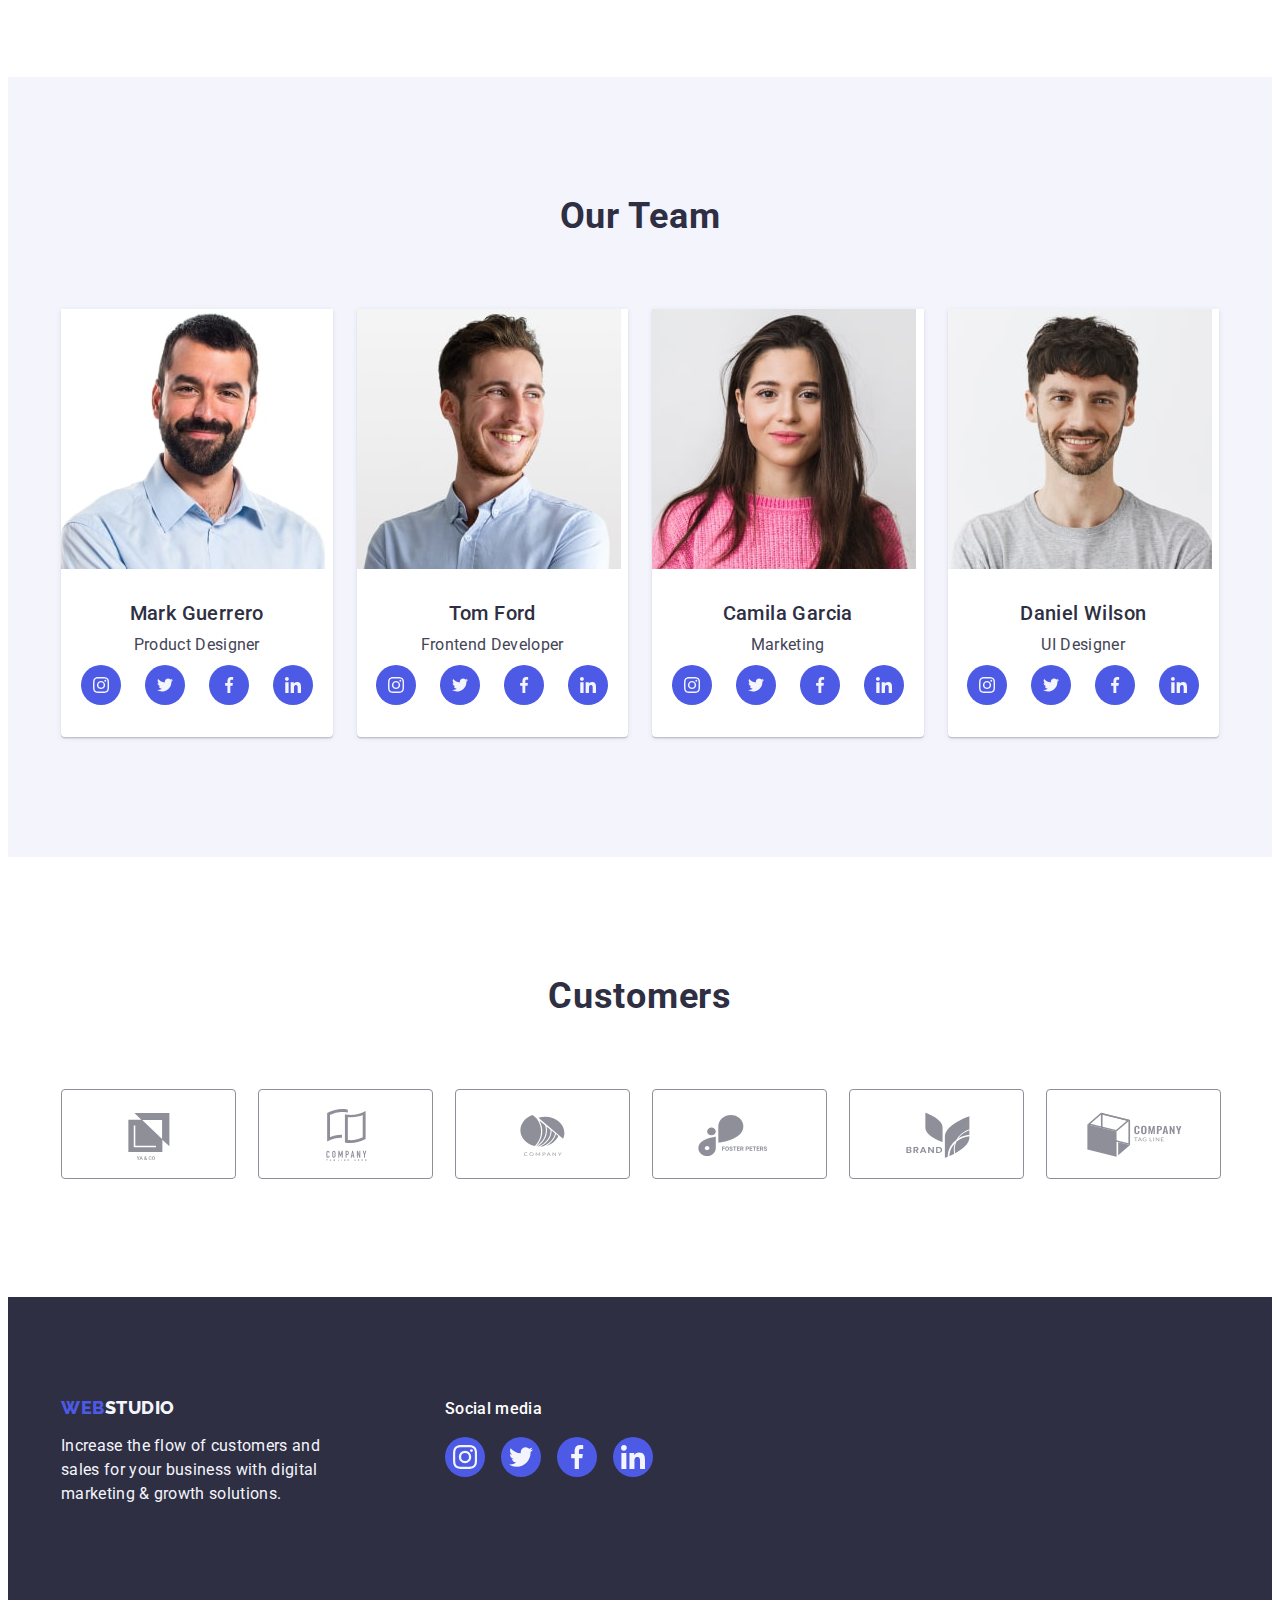
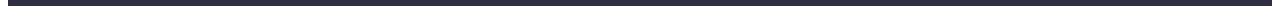
==== commit 56e98424: "frf" ====
--- a/index.html
+++ b/index.html
@@ -508,16 +508,23 @@
               placeholder="Text input"
             ></textarea>
           </div>
+
           <div class="modal-checkbox-container">
             <input
               type="checkbox"
               id="user-privacy"
               value="true"
               name="user-privacy"
-              class="modal-checkbox-input visually-hidden"
+              class="modal-checkbox-input"
             />
             <label for="user-privacy" class="modal-label">
-              I accept the terms and conditions of the</label
+              <span class="modal-text-check">
+                <svg width="10" height="8" class="check-galka">
+                  <use href="./images/icons.svg#icon-galka"></use>
+                </svg>
+              </span>
+              I accept the terms and conditions of the
+              <a href="" class="privacy-link">Privacy Policy</a></label
             >
           </div>
 
--- a/css/styles.css
+++ b/css/styles.css
@@ -800,4 +800,41 @@
 }
 .modal-checkbox-container{
     margin-bottom: 24px;
+}
+
+.modal-label{
+    color: var(--lightslate, #8E8F99);
+        /* Small Text */
+        
+        font-size: 12px;
+        font-style: normal;
+        font-weight: 400;
+        line-height: 1.16;
+        /* 116.667% */
+        letter-spacing: 0.04em;
+        
+}
+.privacy-link{
+    color: var(--iris, #4D5AE5);
+        /* Link Text */
+        
+        font-size: 12px;
+        font-style: normal;
+        font-weight: 400;
+        line-height: 1.16;
+        letter-spacing: 0.04em;
+        text-decoration-line: underline;
+}
+.modal-text-check{
+    width: 16px;
+    height: 16px;
+    border: 1px solid rgba(46, 47, 66, 0.4);
+    border-radius: 2px;
+    transition: background-color 250ms cubic-bezier(0.4, 0, 0.2, 1), border 250ms cubic-bezier(0.4, 0, 0.2, 1), fill 250ms cubic-bezier(0.4, 0, 0.2, 1);
+    display: inline-flex;
+    align-items: center;
+    justify-content: center;
+    fill: transparent;
+    margin-right: 8px;
+    vertical-align: bottom;
 }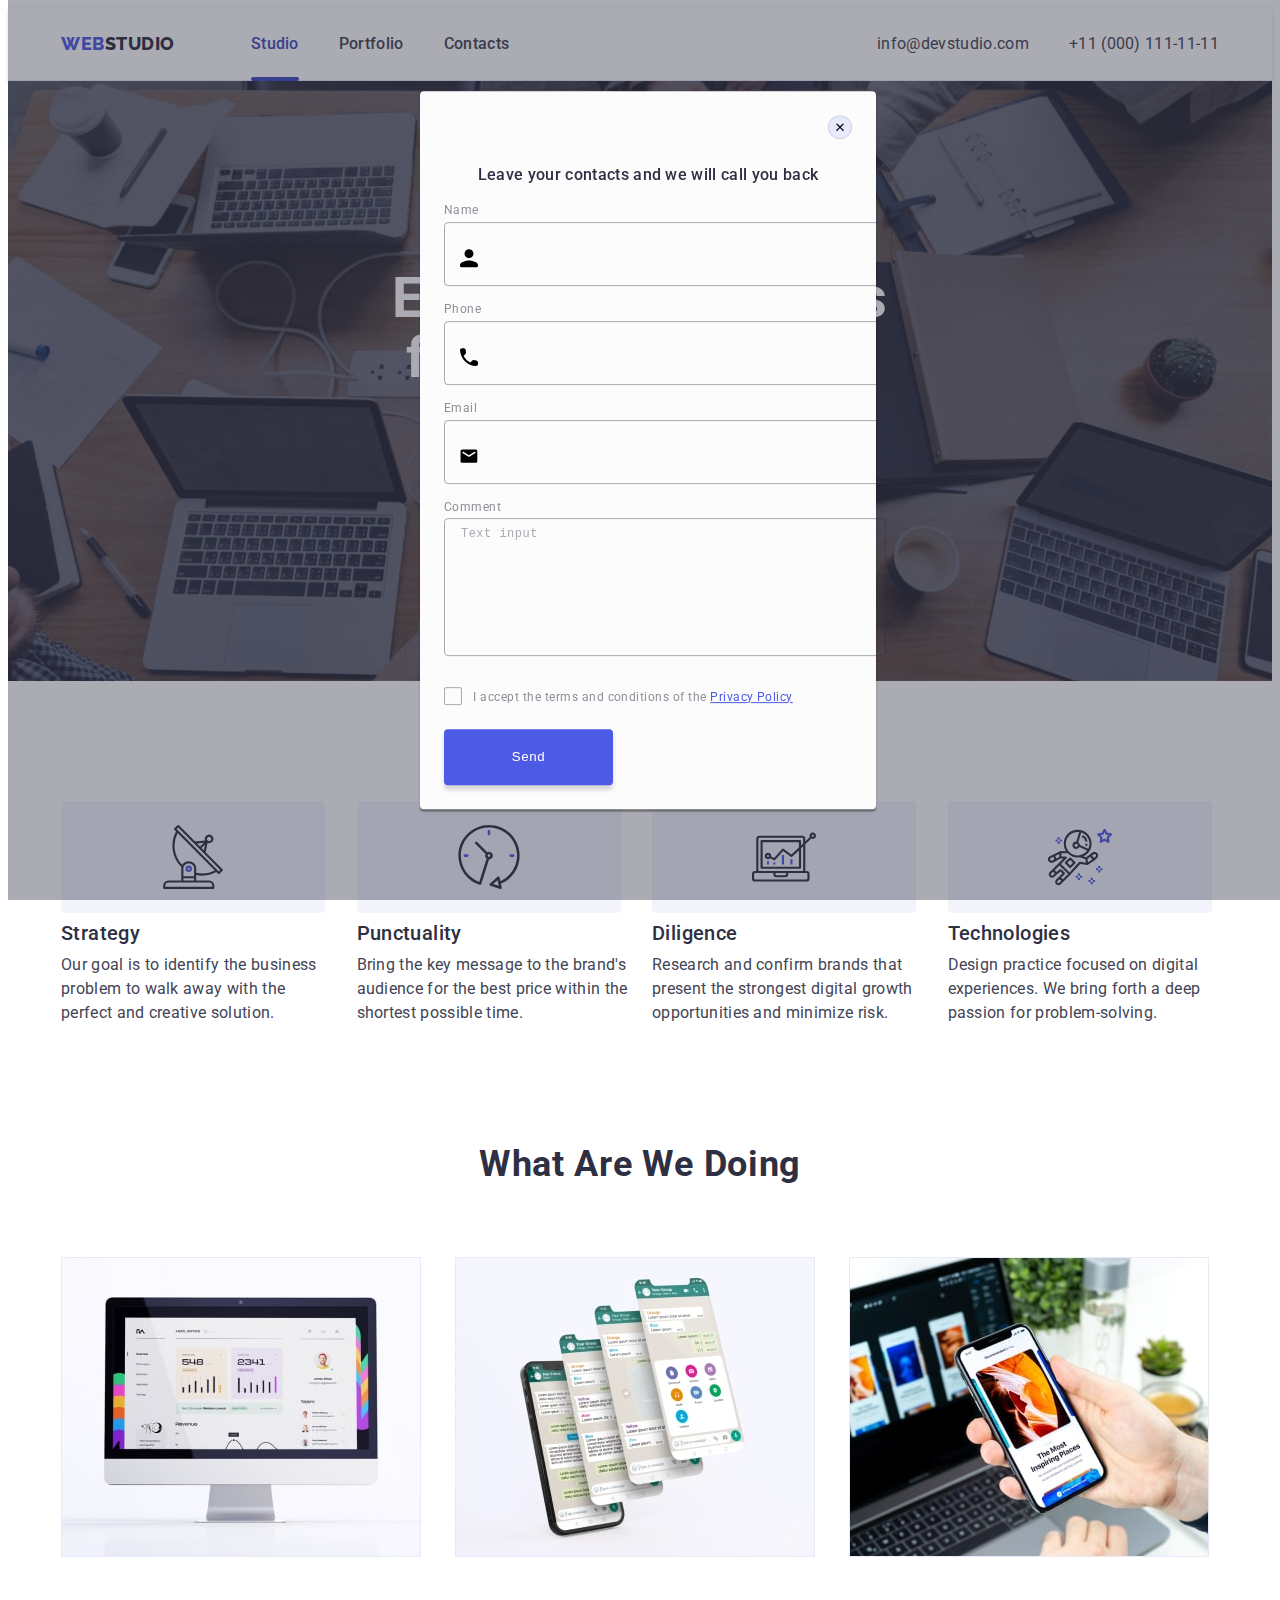
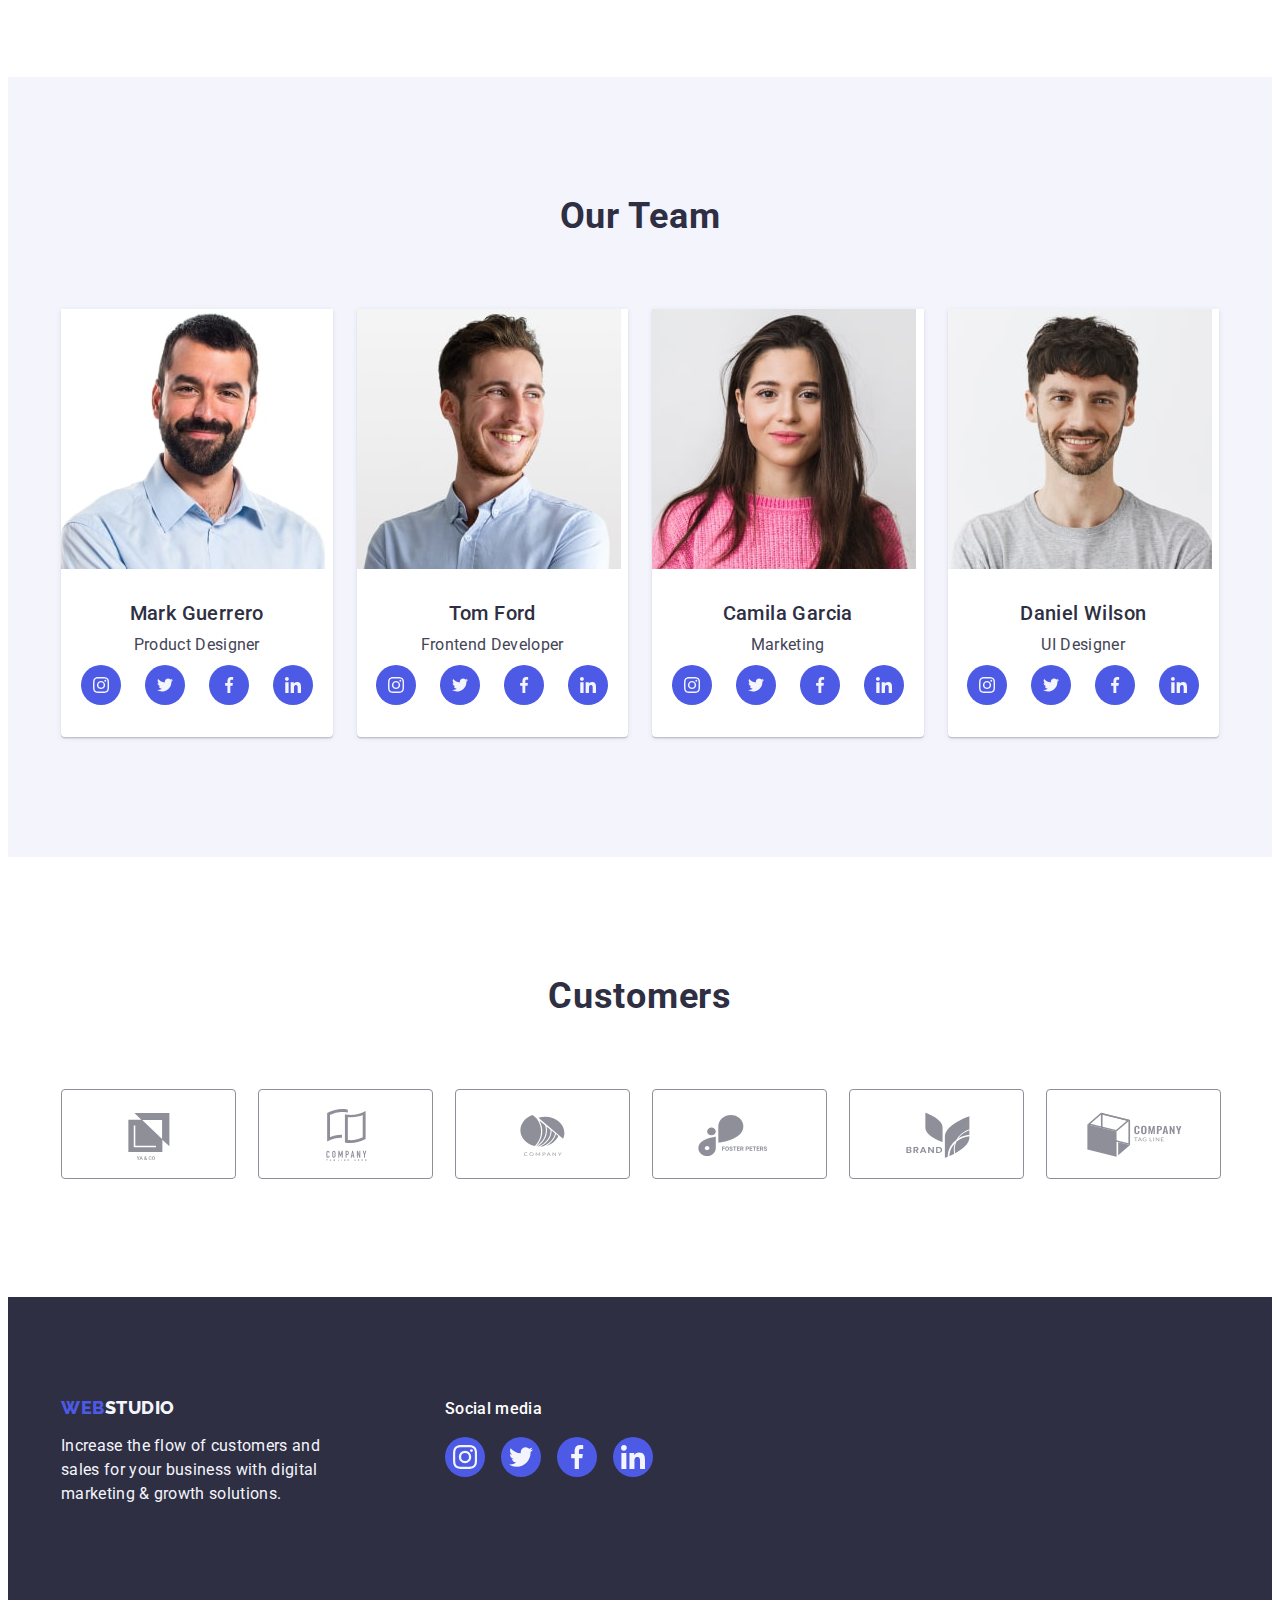
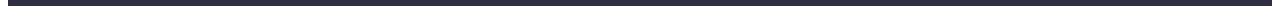
==== commit 9615785d: "fef" ====
--- a/index.html
+++ b/index.html
@@ -515,7 +515,7 @@
               id="user-privacy"
               value="true"
               name="user-privacy"
-              class="modal-checkbox-input"
+              class="modal-checkbox-input visually-hidden"
             />
             <label for="user-privacy" class="modal-label">
               <span class="modal-text-check">
--- a/css/styles.css
+++ b/css/styles.css
@@ -714,14 +714,22 @@
         letter-spacing: 0.4em;
 } */
 .modal-button{
-    display: inline-flex;
+    display: block;
+    min-width: 169px;
+    height: 56px;
+    font-weight: 500;
+    line-height: 1.5;
+    letter-spacing: 0.04em;
+    color: #ffffff;
+    cursor: pointer;
         padding: 16px 32px;
         align-items: flex-start;
         gap: 10px;
+        border: none;
         border-radius: 4px;
             background: var(--iris, #4D5AE5);
             box-shadow: 0px 4px 4px 0px rgba(0, 0, 0, 0.15);
-            
+        transition: background-color 250ms cubic-bezier(0.4, 0, 0.2, 1);
 }
 .modal-label{
     font-size: 12px;
@@ -791,7 +799,7 @@
         font-size: 12px;
         font-style: normal;
         font-weight: 400;
-        line-height: 1.16;
+        line-height: 1.17;
         /* 116.667% */
         letter-spacing: 0.04em;
 }
@@ -809,7 +817,7 @@
         font-size: 12px;
         font-style: normal;
         font-weight: 400;
-        line-height: 1.16;
+        line-height: 1.17;
         /* 116.667% */
         letter-spacing: 0.04em;
         
@@ -834,7 +842,17 @@
     display: inline-flex;
     align-items: center;
     justify-content: center;
-    fill: transparent;
+    
     margin-right: 8px;
     vertical-align: bottom;
+    fill: transparent;
+   
+}
+.check-galka{
+    
+}
+.modal-checkbox-input:checked + .modal-label span{
+     background-color:#404BBF ;
+     fill: var(--cloud);
+    border: none;
 }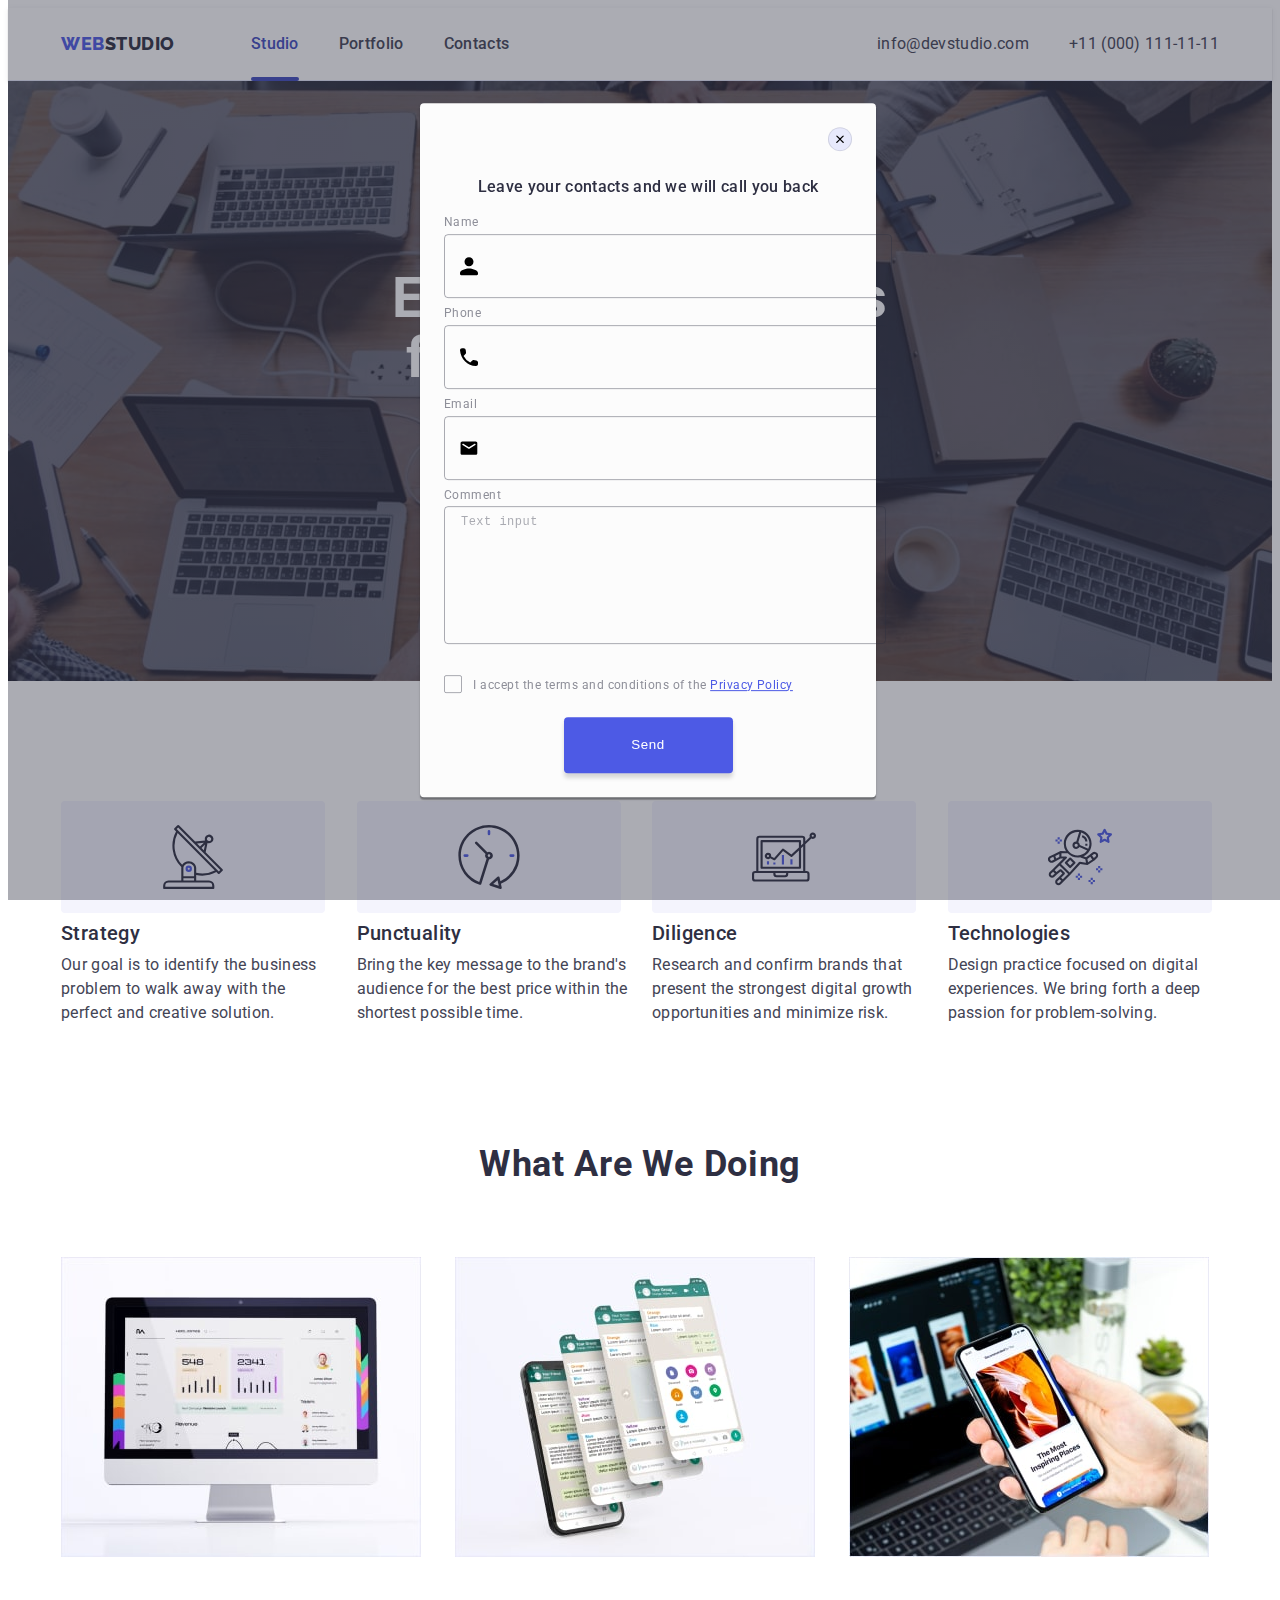
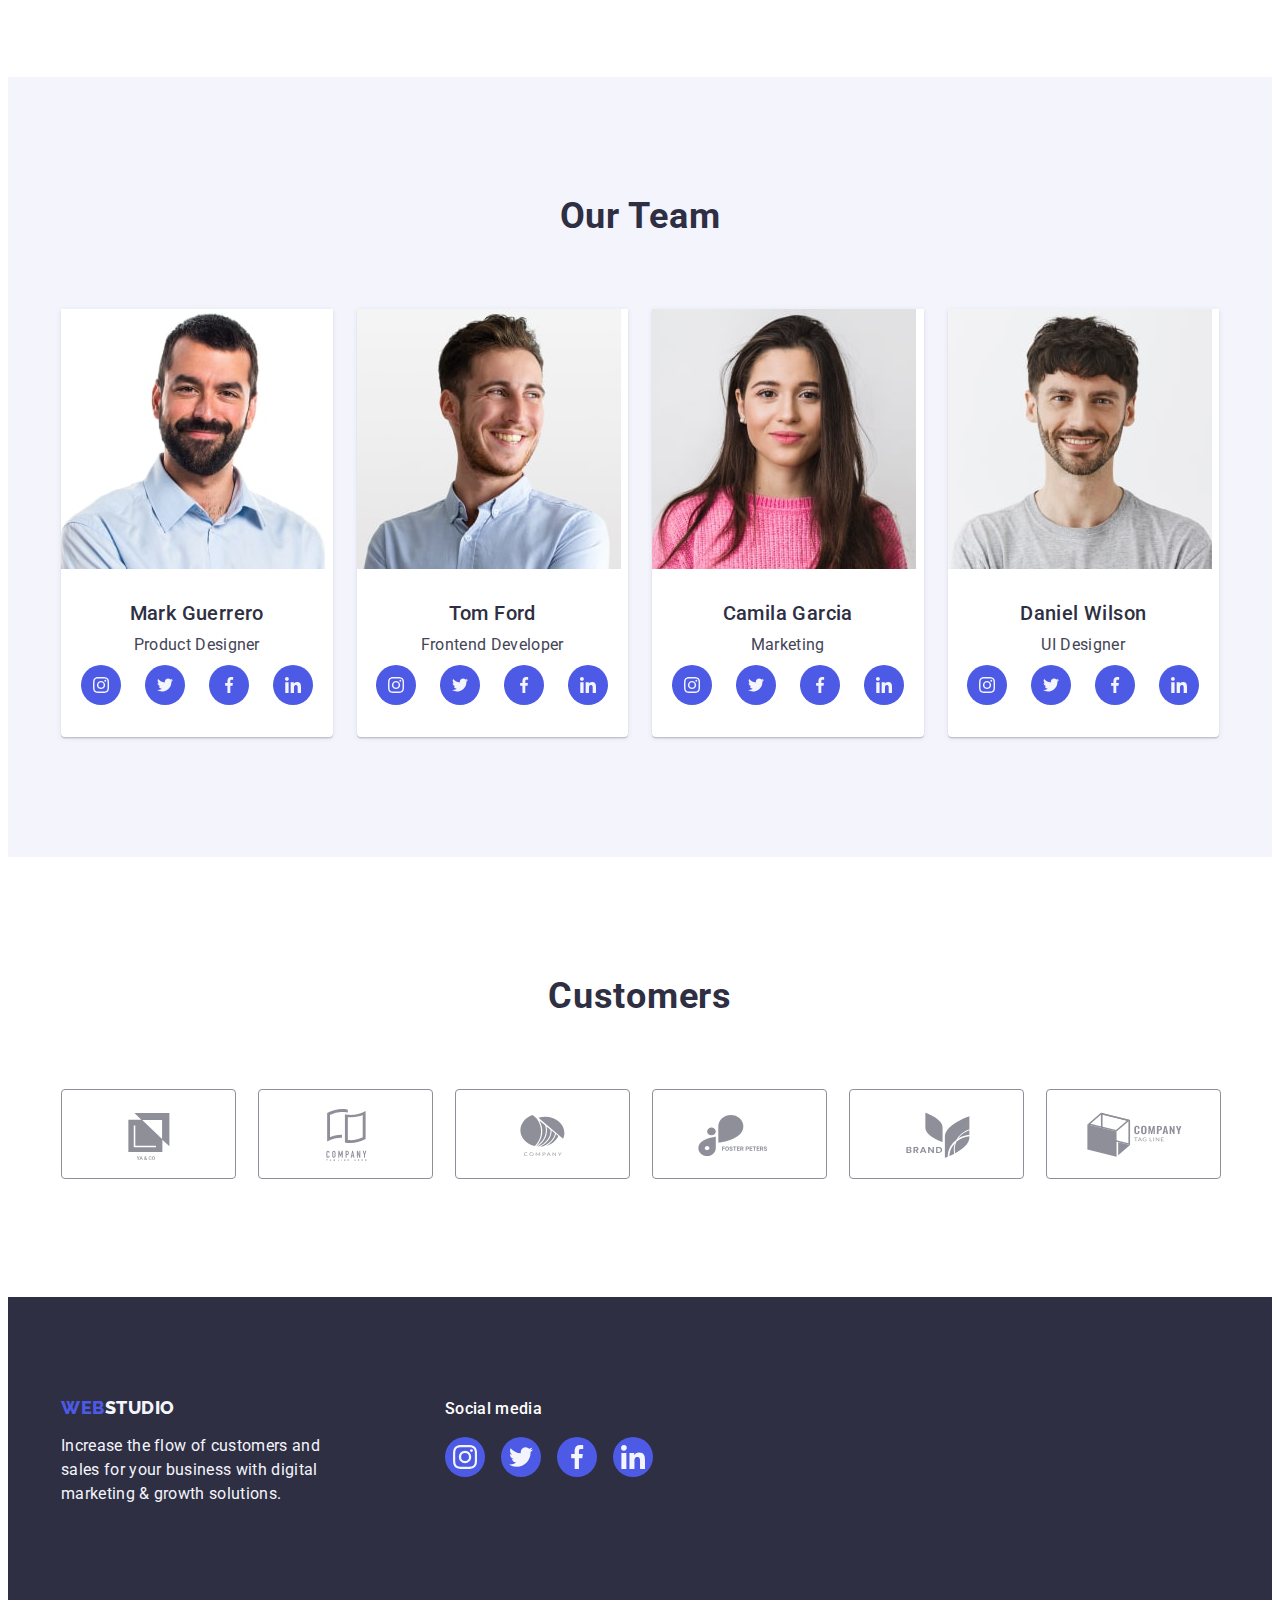
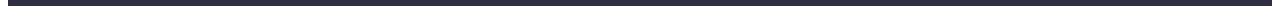
==== commit 0bcb7592: "ddv" ====
--- a/index.html
+++ b/index.html
@@ -446,7 +446,7 @@
           </svg>
         </button>
         <p class="modal-title">Leave your contacts and we will call you back</p>
-        <form>
+        <form class="form-modal">
           <div class="modal-input-sv">
             <label class="modal-label" for="user-name">
               <span class="modal-label-span">Name</span>
@@ -491,7 +491,7 @@
                 id="user-email"
               />
               <svg class="modal-input-icon" width="18" height="24">
-                <use href="./images/icons.svg#icon-email"></use>
+                <use href="./images/icons.svg#icon-email" class="ii"></use>
               </svg>
             </div>
           </div>
--- a/css/styles.css
+++ b/css/styles.css
@@ -691,7 +691,7 @@
 flex-shrink: 0;    
 border-radius: 4px;
 border: 1px solid var(--navyblue-modal, rgba(46, 47, 66, 0.40));
-margin-bottom: 8px;
+
 outline: transparent;
 padding: 11px 0px 11px 38px;
 background-color: transparent;
@@ -713,8 +713,11 @@
        116.667% 
         letter-spacing: 0.4em;
 } */
+
 .modal-button{
     display: block;
+    align-items: center;
+    justify-content: center;
     min-width: 169px;
     height: 56px;
     font-weight: 500;
@@ -730,6 +733,7 @@
             background: var(--iris, #4D5AE5);
             box-shadow: 0px 4px 4px 0px rgba(0, 0, 0, 0.15);
         transition: background-color 250ms cubic-bezier(0.4, 0, 0.2, 1);
+        margin: 0 auto ;
 }
 .modal-label{
     font-size: 12px;
@@ -750,6 +754,16 @@
         /* 116.667% */
         letter-spacing: 0.04em;
 }
+.modal-input-svg {
+   
+position: relative;
+margin-bottom: 8px;
+
+}
+.modal-input-sv {
+   
+    
+}
 .modal-input-icon{
     position: absolute;
     left:16px;
@@ -759,15 +773,11 @@
     
 
 }
-.modal-input-sv {
-    margin-bottom: 8px;
-}
-.modal-input-svg{
-position: relative;
-
-
-
-}
+.ii{
+    
+}
+
+
 .modal-input:focus + .modal-input-icon{
      fill: var(--iris);
 }
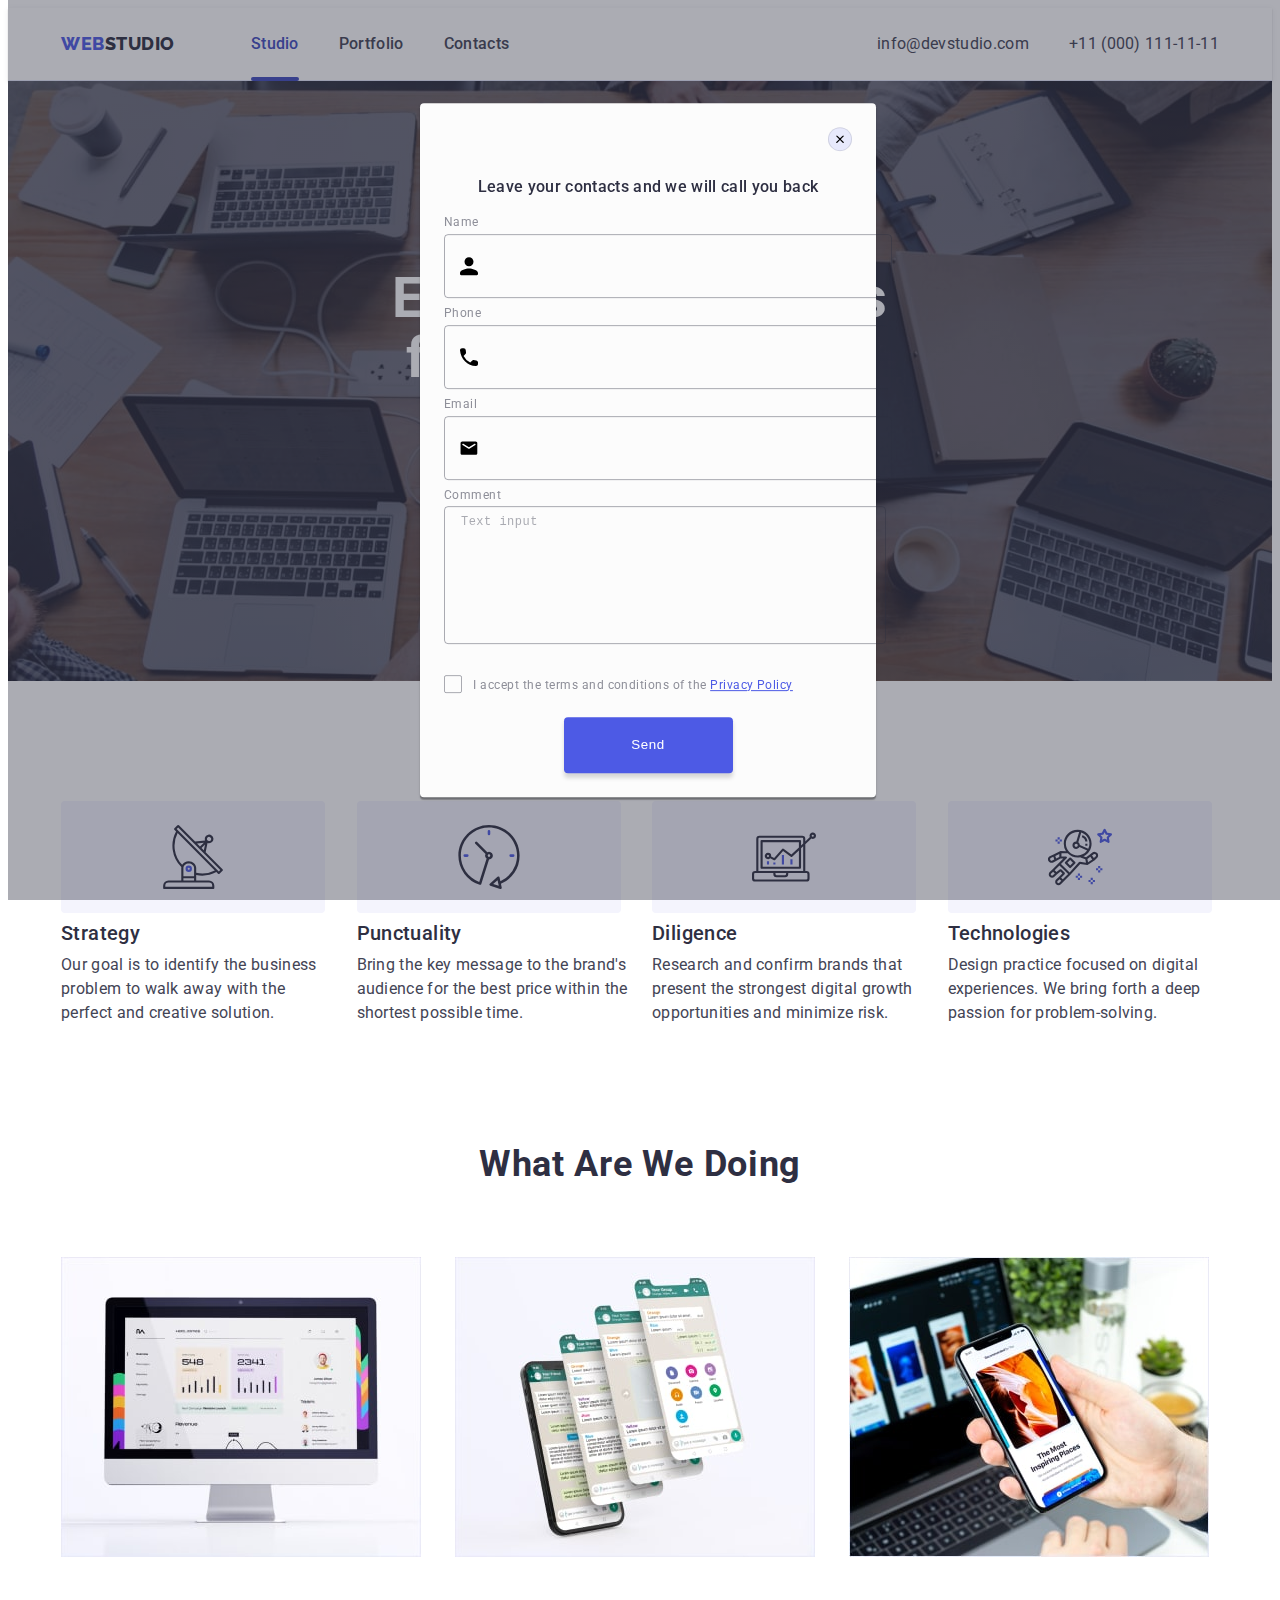
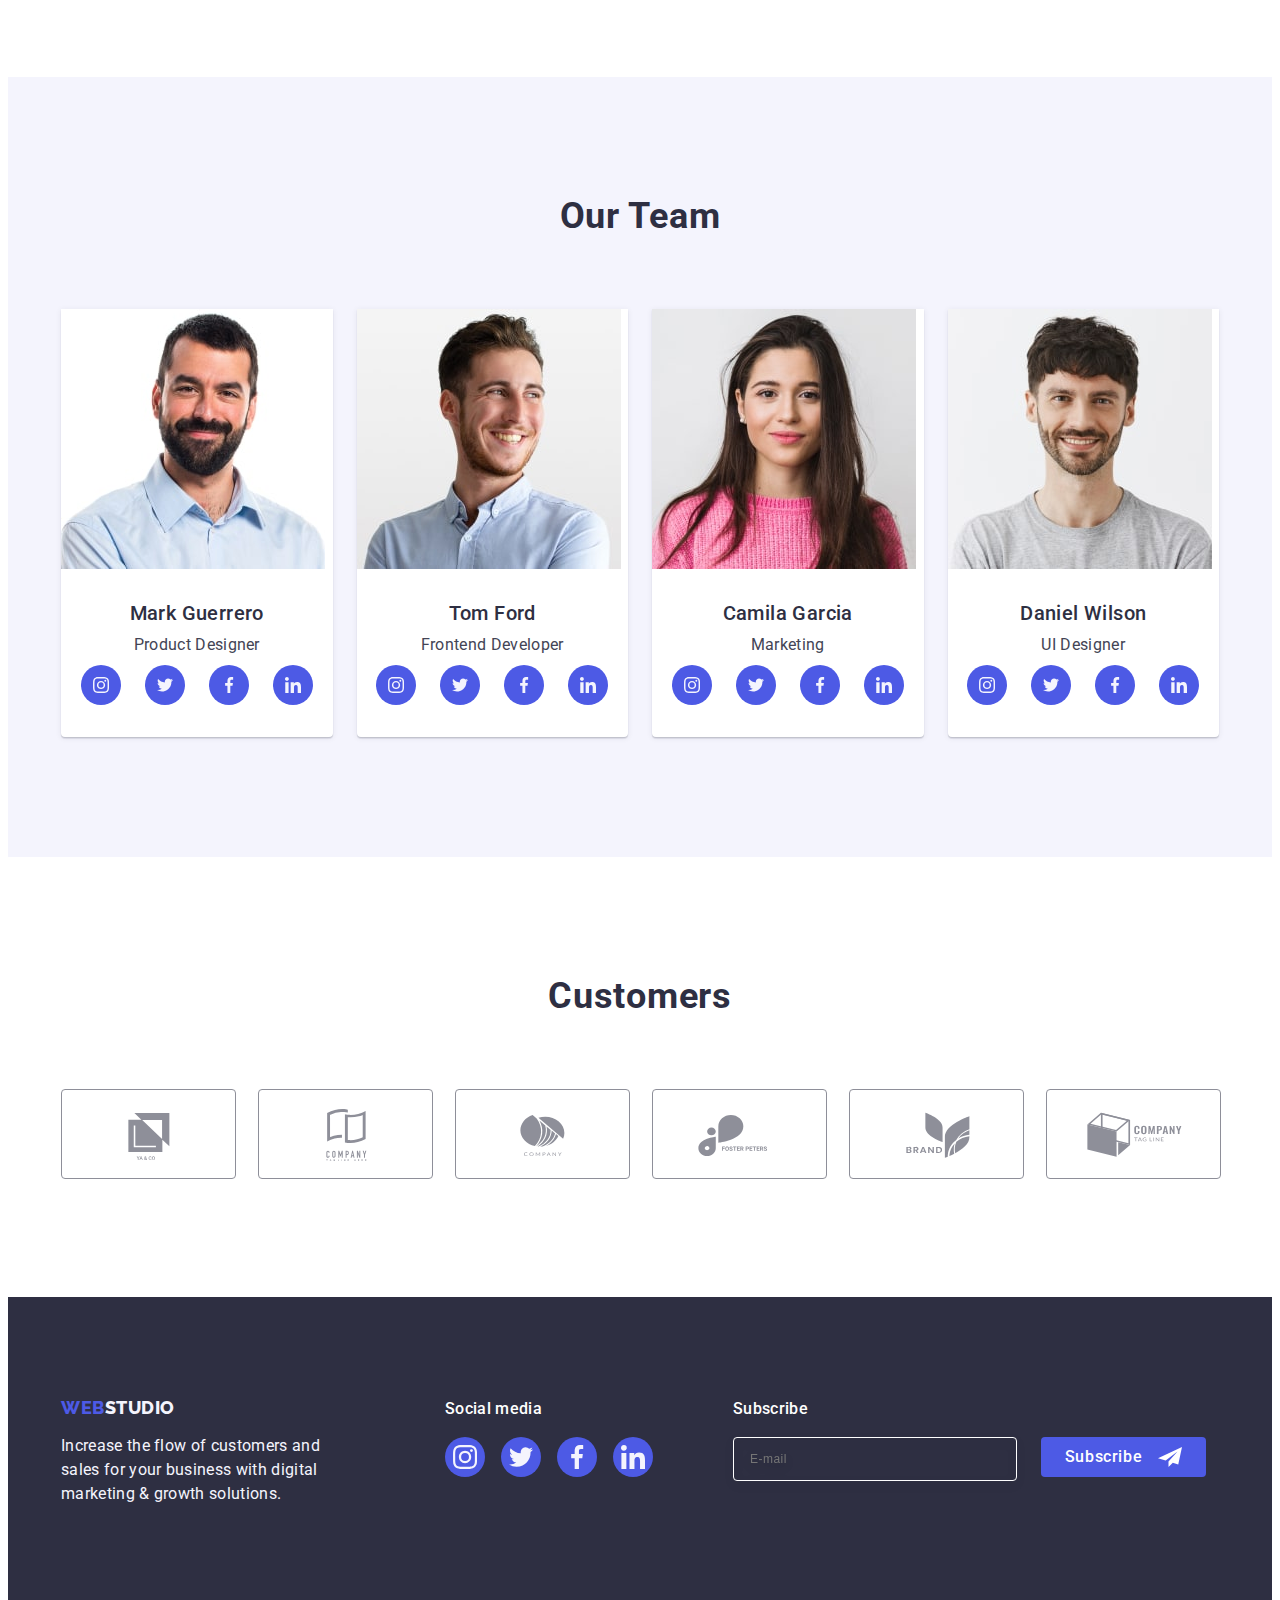
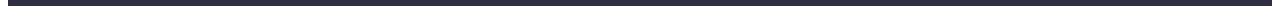
==== commit 3013a31e: "dsvds" ====
--- a/index.html
+++ b/index.html
@@ -435,6 +435,26 @@
             </li>
           </ul>
         </div>
+
+        <div class="footer-form-container">
+          <p class="footer-subscribe-p">Subscribe</p>
+          <form class="footer-form">
+            <label for="" class="footer-form-label">
+              <input
+                type="email"
+                name="user-subscribe"
+                placeholder="E-mail"
+                class="subscribe-email"
+              />
+            </label>
+            <button type="submit" class="button-subscribe">
+              Subscribe
+              <svg width="24" height="24" class="footer-frame">
+                <use href="./images/icons.svg#icon-Frame"></use>
+              </svg>
+            </button>
+          </form>
+        </div>
       </div>
     </footer>
 
--- a/css/styles.css
+++ b/css/styles.css
@@ -757,11 +757,11 @@
 .modal-input-svg {
    
 position: relative;
+
+
+}
+.modal-input-sv {
 margin-bottom: 8px;
-
-}
-.modal-input-sv {
-   
     
 }
 .modal-input-icon{
@@ -865,4 +865,67 @@
      background-color:#404BBF ;
      fill: var(--cloud);
     border: none;
+}
+
+
+
+
+/**FOOTER FORM**/
+.footer-form-container{
+    margin-left: 80px;
+}
+.footer-subscribe-p{
+    margin-bottom: 16px;
+    font-weight: 500;
+    font-size: 16px;
+    line-height: 1.5;
+    letter-spacing: 0.02em;
+    color: #ffffff;
+}
+.footer-form{
+    display: flex;
+    gap: 24px;
+   
+}
+.footer-form-label{
+
+}
+.subscribe-email{
+    width: 264px;
+    height: 40px;
+    border: 1px solid #ffffff;
+    background-color: transparent;
+    font-size: 12px;
+    line-height: 1.5;
+    letter-spacing: 0.04em;
+    padding-left: 16px;
+    filter: drop-shadow(0px 4px 4px rgba(0, 0, 0, 0.15));
+    border-radius: 4px;
+    color: #ffffff;
+   
+}
+.subscribe-email::placeholder{
+    color #ffffff;
+}
+.button-subscribe{
+    min-width: 165px;
+    height: 40px;
+    display: flex;
+    justify-content: center;
+    align-items: center;
+    font-family: "Roboto", sans-serif;
+    font-size: 16px;
+    font-weight: 500;
+    line-height: 1.5;
+    letter-spacing: 0.04em;
+    color: #ffffff;
+    cursor: pointer;
+    background-color: #4D5AE5;
+    border: none;
+    border-radius: 4px;
+
+}
+.footer-frame{
+    margin-left: 16px;
+    fill: #ffffff;
 }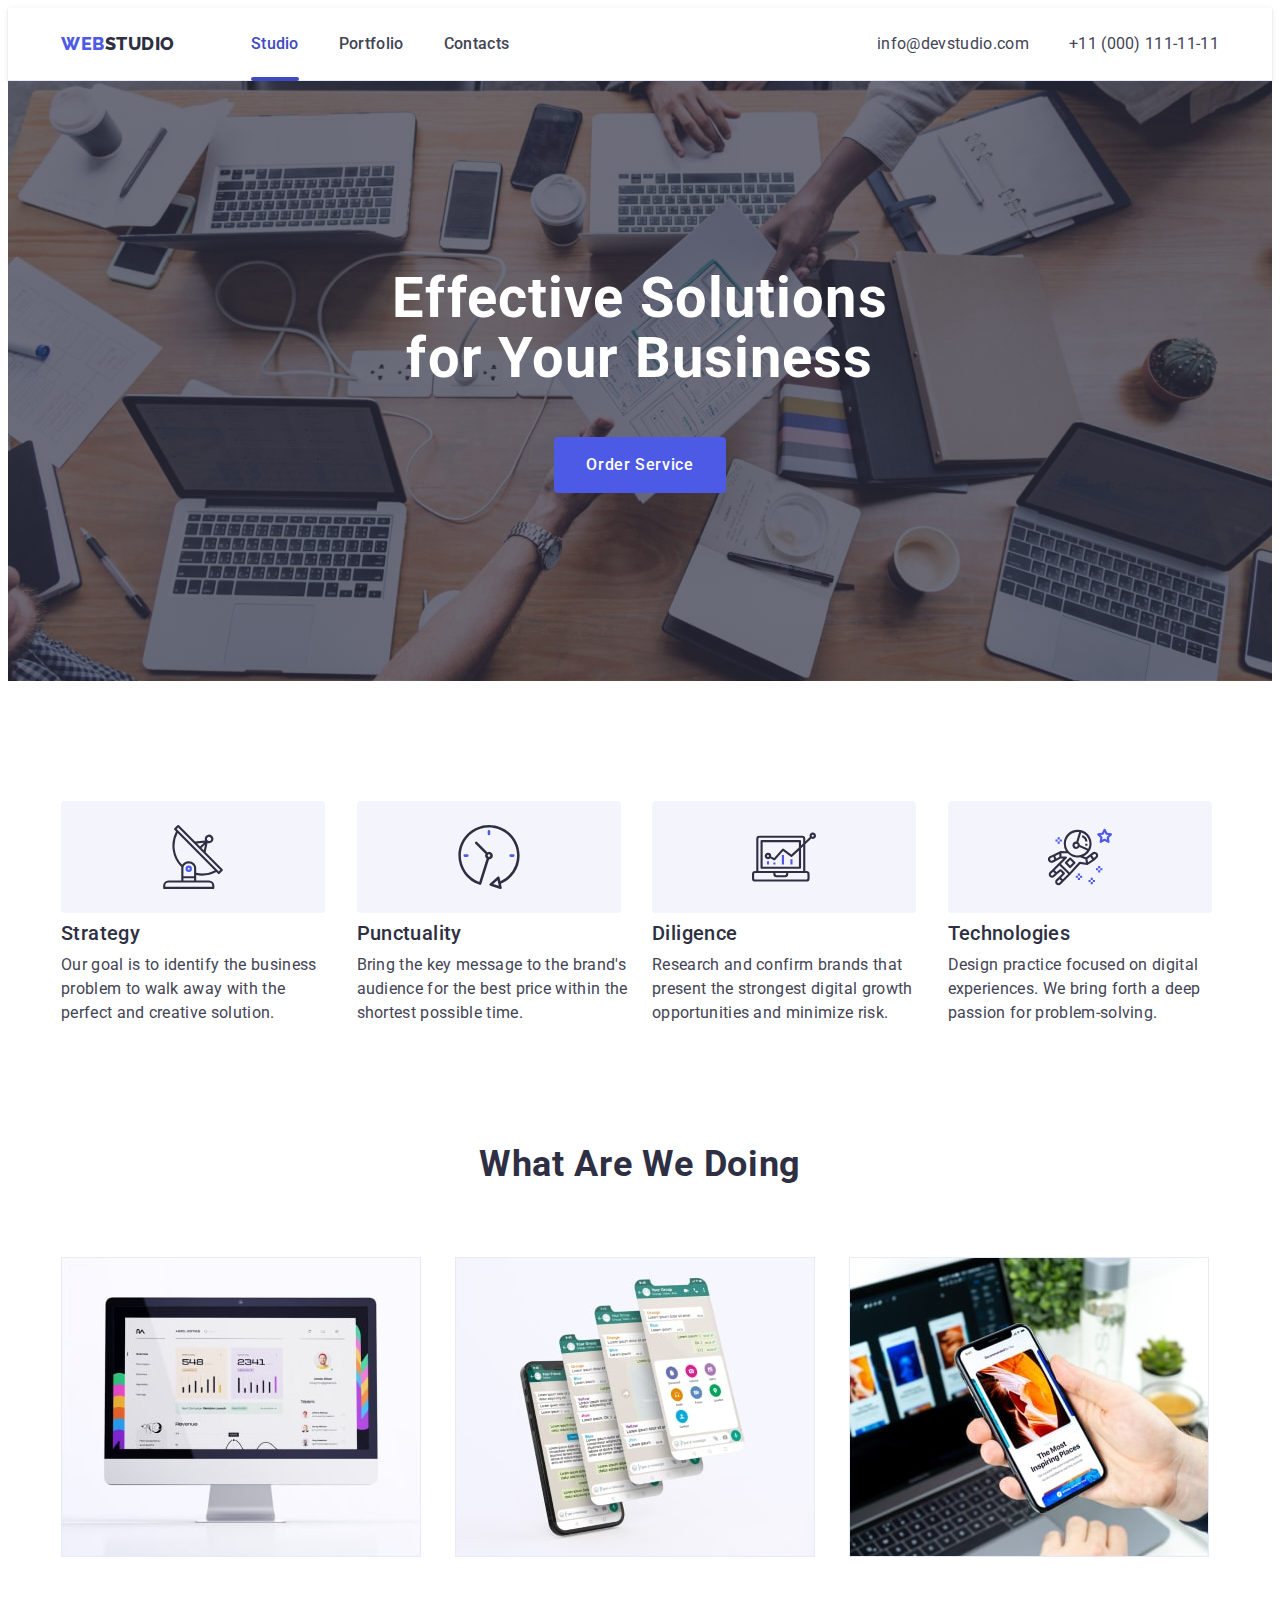
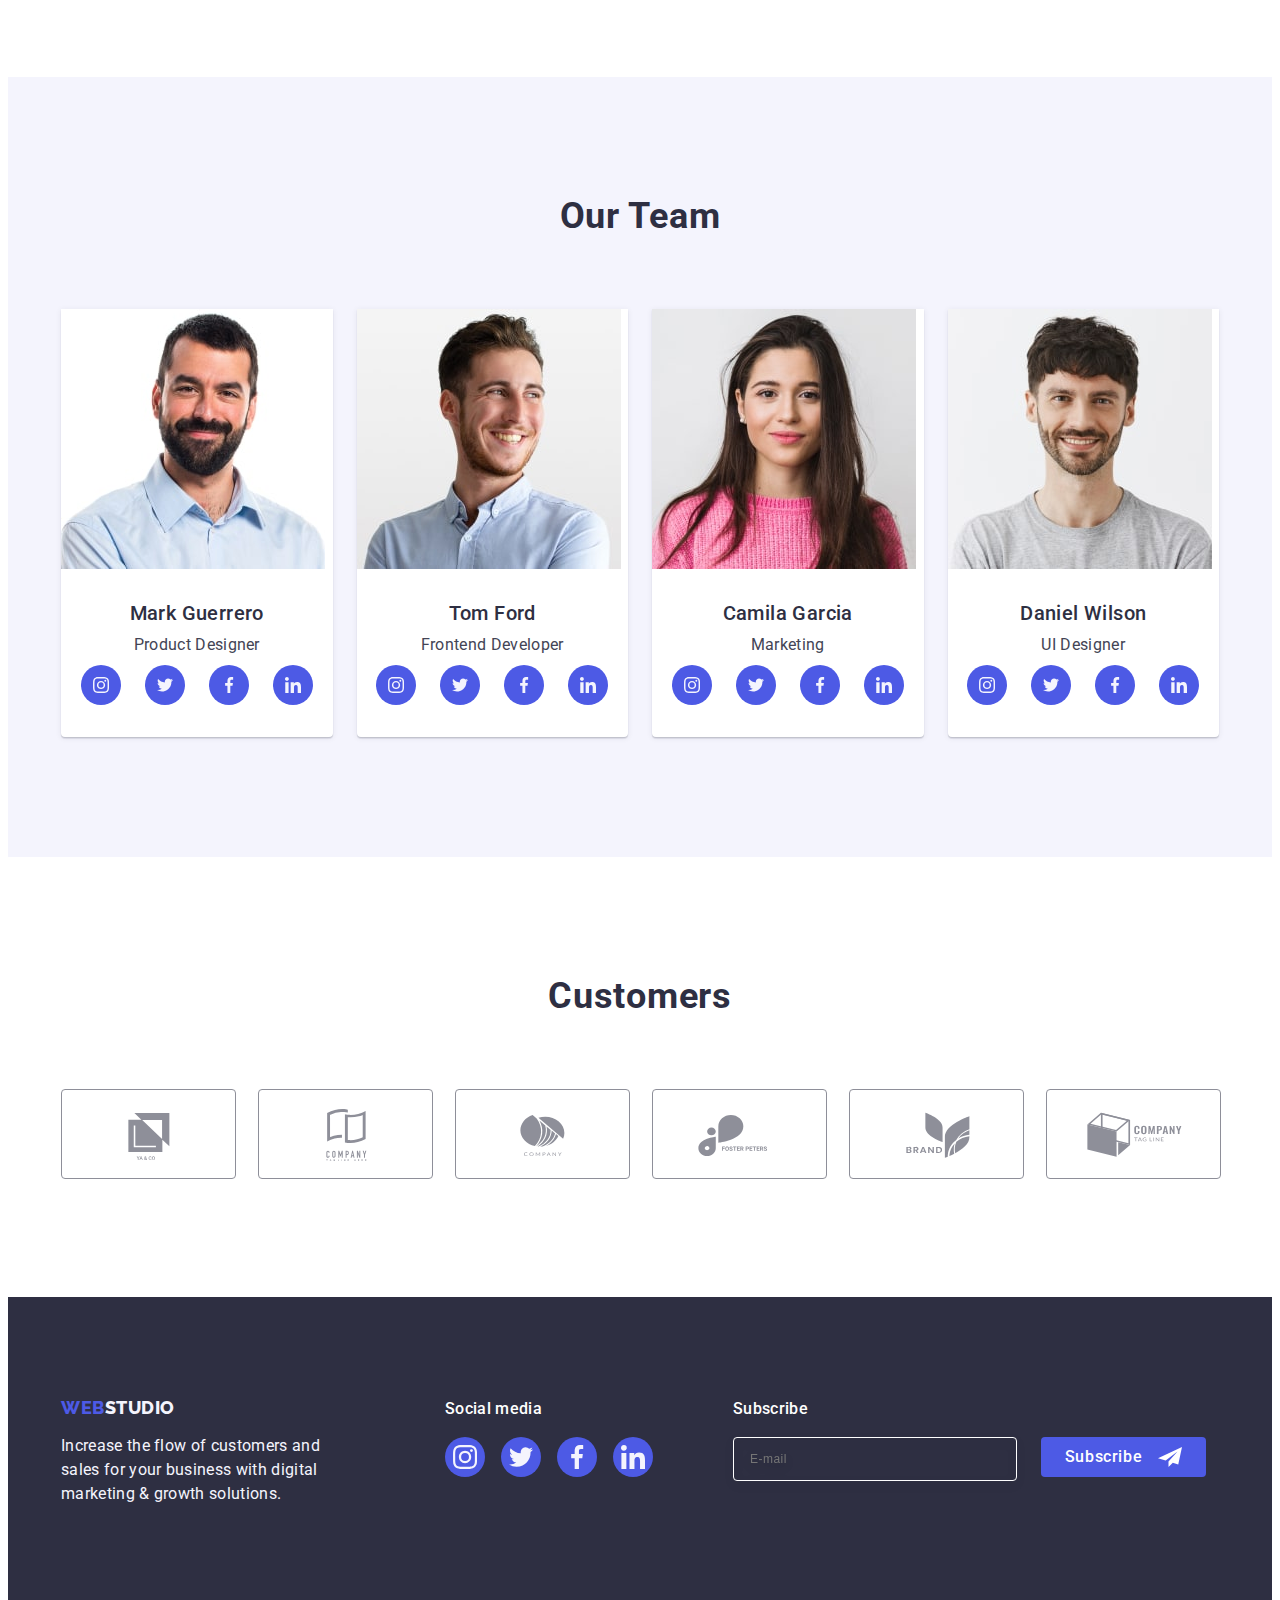
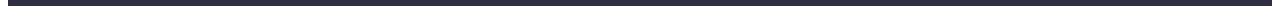
==== commit 0e8a45a9: "hth" ====
--- a/index.html
+++ b/index.html
@@ -439,10 +439,11 @@
         <div class="footer-form-container">
           <p class="footer-subscribe-p">Subscribe</p>
           <form class="footer-form">
-            <label for="" class="footer-form-label">
+            <label for="user-subscribe" class="footer-form-label">
               <input
                 type="email"
                 name="user-subscribe"
+                id="user-subscribe"
                 placeholder="E-mail"
                 class="subscribe-email"
               />
@@ -458,7 +459,7 @@
       </div>
     </footer>
 
-    <div class="backgrop" data-modal>
+    <div class="backgrop is-hidden" data-modal>
       <div class="modal">
         <button type="button" class="close-button" data-modal-close>
           <svg width="8" height="8" class="modal-close-svg">
